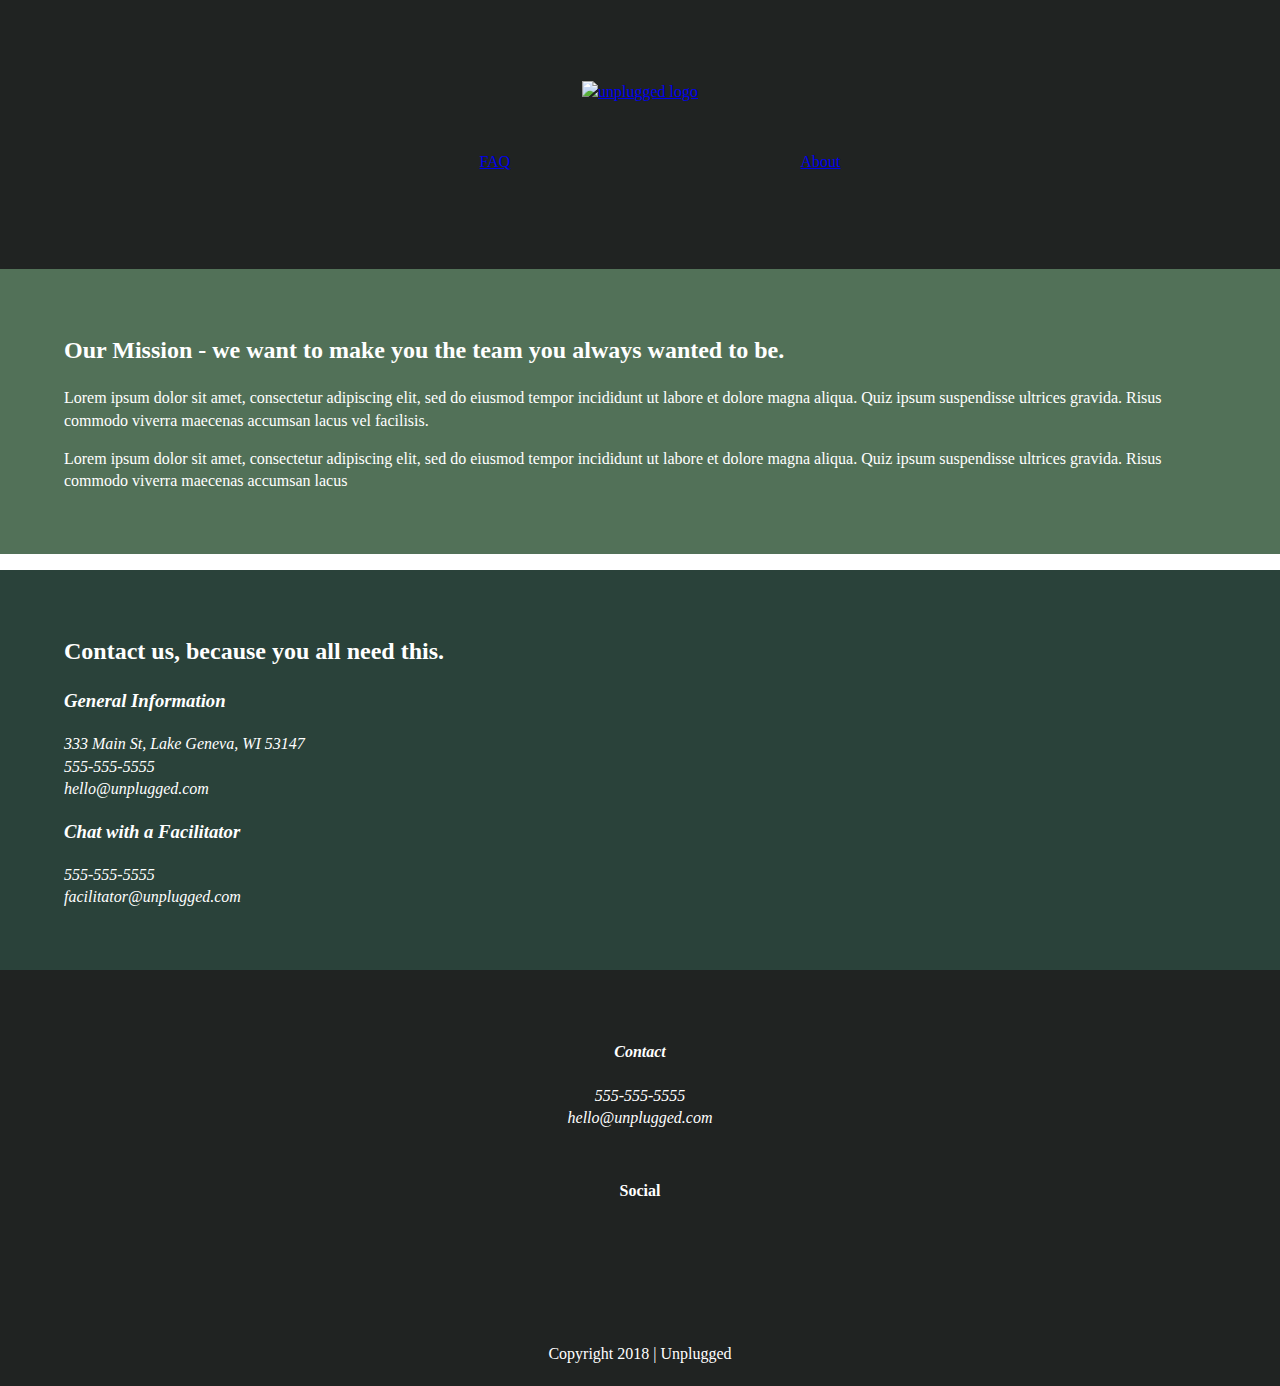
==== about/index.html @ c57188f1 "formatted width and margins and added background color" ====
<!doctype html>
<html class="no-js" lang="">

<head>
  <meta charset="utf-8">
  <title></title>
  <meta name="description" content="">
  <meta name="viewport" content="width=device-width, initial-scale=1">

  <meta property="og:title" content="">
  <meta property="og:type" content="">
  <meta property="og:url" content="">
  <meta property="og:image" content="">

  <link rel="manifest" href="../site.webmanifest">
  <link rel="apple-touch-icon" href="../icon.png">
  <!-- Place favicon.ico in the root directory -->

  <link rel="stylesheet" href="../css/normalize.css">
  <link rel="stylesheet" href="../css/main.css">

  <meta name="theme-color" content="#fafafa">
</head>

<body>
  <!-- Add your site or application content here -->
  <header>
    <div class="content-wrapper">
        <a href="#"><img src="" alt="unplugged logo"></a>
      <div class="header-divider"></div>
      <nav>
        <ul>
          <li><a href="../faq/index.html" target="_blank">FAQ</a></li>
          <li><a href="index.html">About</a></li>
        </ul>
      </nav>
    </div>
  </header>

  <main>
    <section class="mission">
      <div class="content-wrapper">
        <h2>Our Mission - we want to make you the team you always wanted to be.</h2>
        <div class="mission-content">
          <p>Lorem ipsum dolor sit amet, consectetur adipiscing elit, sed do eiusmod tempor incididunt ut labore et dolore magna aliqua. Quiz ipsum suspendisse ultrices gravida. Risus commodo viverra maecenas accumsan lacus vel facilisis.</p>
          <p>Lorem ipsum dolor sit amet, consectetur adipiscing elit, sed do eiusmod tempor incididunt ut labore et dolore magna aliqua. Quiz ipsum suspendisse ultrices gravida. Risus commodo viverra maecenas accumsan lacus</p>
        </div>
      </div>
    </section>

    <section class="map">
      <figure>
        
      </figure>
    </section>

    <section class="contact-section">
      <div class="content-wrapper">
        <h2>Contact us, because you all need this.</h2>
        <address class="contact-content">
          <div>
            <h3>General Information</h3>
            <p> 333 Main St, Lake Geneva, WI 53147<br>
                555-555-5555<br>
                hello@unplugged.com</p>
          </div>
          <div>
            <h3>Chat with a Facilitator</h3>
            <p>555-555-5555<br>
               facilitator@unplugged.com</p>
          </div>
        </address>
      </div>
    </section>
  </main> <!-- main wrapper -->


  <footer>
    <div class="content-wrapper">
      <div class="footer-content">
        <address class="contact">
          <h4>Contact</h4>
          <p>555-555-5555<br>
            hello@unplugged.com</p>
        </address>

        <div class="social">
          <h4>Social</h4>
            <div class="social-icons">
              <p><a href="https://www.facebook.com/christina.c.lynn/" target="_blank"></a></p>
              <p><a href="https://twitter.com/Skillcrush" target="_blank"></a></p>
              <p><a href="https://www.instagram.com/smilynnod/" target="_blank"></a></p>
              <!-- other social links here -->
            </div>
        </div>
      </div><!-- footer content ends -->

    </div> <!-- footer content-wrapper ends -->
    <div class="copyright">
      <p>Copyright 2018 | Unplugged</p>
    </div>
  </footer>
 
  <script src="../js/vendor/modernizr-3.11.2.min.js"></script>
  <script src="../js/plugins.js"></script>
  <script src="../js/main.js"></script>

  <!-- Google Analytics: change UA-XXXXX-Y to be your site's ID. -->
  <script>
    window.ga = function () { ga.q.push(arguments) }; ga.q = []; ga.l = +new Date;
    ga('create', 'UA-XXXXX-Y', 'auto'); ga('set', 'anonymizeIp', true); ga('set', 'transport', 'beacon'); ga('send', 'pageview')
  </script>
  <script src="https://www.google-analytics.com/analytics.js" async></script>
</body>

</html>
---- css/main.css ----
/*! HTML5 Boilerplate v8.0.0 | MIT License | https://html5boilerplate.com/ */

/* main.css 2.1.0 | MIT License | https://github.com/h5bp/main.css#readme */
/*
 * What follows is the result of much research on cross-browser styling.
 * Credit left inline and big thanks to Nicolas Gallagher, Jonathan Neal,
 * Kroc Camen, and the H5BP dev community and team.
 */

/* ==========================================================================
   Base styles: opinionated defaults
   ========================================================================== */

html {
  color: #222;
  font-size: 1em;
  line-height: 1.4;
}

/*
 * Remove text-shadow in selection highlight:
 * https://twitter.com/miketaylr/status/12228805301
 *
 * Vendor-prefixed and regular ::selection selectors cannot be combined:
 * https://stackoverflow.com/a/16982510/7133471
 *
 * Customize the background color to match your design.
 */

::-moz-selection {
  background: #b3d4fc;
  text-shadow: none;
}

::selection {
  background: #b3d4fc;
  text-shadow: none;
}

/*
 * A better looking default horizontal rule
 */

hr {
  display: block;
  height: 1px;
  border: 0;
  border-top: 1px solid #ccc;
  margin: 1em 0;
  padding: 0;
}

/*
 * Remove the gap between audio, canvas, iframes,
 * images, videos and the bottom of their containers:
 * https://github.com/h5bp/html5-boilerplate/issues/440
 */

audio,
canvas,
iframe,
img,
svg,
video {
  vertical-align: middle;
}

/*
 * Remove default fieldset styles.
 */

fieldset {
  border: 0;
  margin: 0;
  padding: 0;
}

/*
 * Allow only vertical resizing of textareas.
 */

textarea {
  resize: vertical;
}

/* ==========================================================================
   Author's custom styles
   ========================================================================== */

  .content-wrapper {
    width: 90%;
    margin: 50px 0;
  }

   /*------------- Base Header - Footer Styles -------------*/

   header,
   footer {
    display: flex;
    justify-content: center;
    align-items: center;
    flex-flow: row wrap;
   }

   header {
    background: #202322;
    color: #ffffff;
    padding: 15px 0;
   }

   header .content-wrapper {
    display: flex;
    justify-content: center;
    align-items: center;
    flex-flow: row wrap;
    padding: 15px 0;
   }

   .header-divider {
    width: 100%;
    height: 1px;
    margin: 10px 0 20px 0;
   }

   header nav {
    display: flex;
    justify-content: space-around;
    align-items: center;
    flex-flow: row wrap; 
    width: 60%;
   }

   header nav ul {
    display: flex;
    justify-content: space-around;
    width: 100%;
    list-style-type: none;
   }

   footer {
    margin: 0;
   }

   footer 

   footer .social-icons {
    display: flex;
    justify-content: space-around;
    align-items: center;
   }

   footer .social-icons p {
    display: flex;
    justify-content: center;
    align-items: center;
   }

   /*------------- Mobile Styles - Homepage -------------*/

   /* Hero Area */

  .hero-area {
    display: flex;
    justify-content: center;
    align-items: center;
    flex-flow: row wrap; 
   }

  .hero-content-wrapper {
    margin: 50px 20px;
   }

   /* Aside */

   aside {
    display: flex;
    justify-content: center;
    align-items: center;
    flex-flow: row wrap;
    background: #527158; 
    color: #ffffff;
   }

   aside .content-wrapper {
    margin: 20px 20px;
   }

   aside .form-description {

   }

   aside .form {

   }

   aside .sign-up {

   }

  /* Features */

   .features {
    display: flex;
    justify-content: center;
    flex-flow: row wrap; 
   }

   .features .content-wrapper {
    margin: 20px 20px;
   }

   .features .features-items{
    display: flex;
    justify-content: center;
    align-items: center;
    flex-flow: row wrap; 
   }

   .features article {
    width: 55%;

   }

   .features p {
    margin: 20px 0;
   }

   article .font-awesome-icons{

   }

   article .features-items-descriptions {

   }

    /* Reviews */

  .reviews{
    display: flex;
    justify-content: center;
    align-items: center;
    flex-flow: row wrap; 
    background: #2a423a; 
    color: #ffffff;
   }

   .reviews .content-wrapper {
    margin: 20px 20px;
   }

   .reviews h3 {
    width: 46%;
   }

/* ==========================================================================
   About Page
   ========================================================================== */

  .mission {
    display: flex;
    justify-content: center;
    align-items: center;
    flex-flow: row wrap; 
    background: #527158;
    color: #ffffff;
  }

  .mission .content-wrapper {
    margin: 45px 20px;

  }

  .mission-content {

  }

  .map {
    margin: 0;
  }

  .contact-section {
    display: flex;
    justify-content: center;
    align-items: center;
    flex-flow: row wrap;
    background: #2a423a;
    color: #ffffff;
  }

  .contact-section .content-wrapper {
    margin: 45px 0px;
  }

  .contact-content {

  }


/* ==========================================================================
   FAQ Page
   ========================================================================== */
   
   .faq {
    display: flex;
    justify-content: center;
    align-items: center;
    flex-flow: row wrap; 
    background: #527158;
    color: #ffffff;
   }

   .faq .content-wrapper {
    display: flex;
    justify-content: flex-start;
    align-items: center;
    flex-flow: row wrap; 
    margin: 40px 20px;
   }

   .faq-content {

   }

   /* Footer styles */

   footer {
    flex-direction: column;
    background: #202322;
    color: #ffffff;
   }

   footer p{
    margin: 0;
   }

   footer .content-wrapper {
    width: 55%;
    margin: 50px 0;
   }

   footer .footer-content {
   }

   footer .contact {
    text-align: center;
    margin-bottom: 50px;
   }

   footer .social {
    margin: 50px 20px;
    text-align: center;
   }

   footer .social-icons {
    display: flex;
    justify-content: center;
    align-items: center;
   }

   footer p {
    margin: 0;
   }


   footer .copyright {
    margin: 20px 0;
   }

   .copyright p {

   }

/* ==========================================================================
   Helper classes
   ========================================================================== */

/*
 * Hide visually and from screen readers
 */

.hidden,
[hidden] {
  display: none !important;
}

/*
 * Hide only visually, but have it available for screen readers:
 * https://snook.ca/archives/html_and_css/hiding-content-for-accessibility
 *
 * 1. For long content, line feeds are not interpreted as spaces and small width
 *    causes content to wrap 1 word per line:
 *    https://medium.com/@jessebeach/beware-smushed-off-screen-accessible-text-5952a4c2cbfe
 */

.sr-only {
  border: 0;
  clip: rect(0, 0, 0, 0);
  height: 1px;
  margin: -1px;
  overflow: hidden;
  padding: 0;
  position: absolute;
  white-space: nowrap;
  width: 1px;
  /* 1 */
}

/*
 * Extends the .sr-only class to allow the element
 * to be focusable when navigated to via the keyboard:
 * https://www.drupal.org/node/897638
 */

.sr-only.focusable:active,
.sr-only.focusable:focus {
  clip: auto;
  height: auto;
  margin: 0;
  overflow: visible;
  position: static;
  white-space: inherit;
  width: auto;
}

/*
 * Hide visually and from screen readers, but maintain layout
 */

.invisible {
  visibility: hidden;
}

/*
 * Clearfix: contain floats
 *
 * For modern browsers
 * 1. The space content is one way to avoid an Opera bug when the
 *    `contenteditable` attribute is included anywhere else in the document.
 *    Otherwise it causes space to appear at the top and bottom of elements
 *    that receive the `clearfix` class.
 * 2. The use of `table` rather than `block` is only necessary if using
 *    `:before` to contain the top-margins of child elements.
 */

.clearfix::before,
.clearfix::after {
  content: " ";
  display: table;
}

.clearfix::after {
  clear: both;
}

/* ==========================================================================
   EXAMPLE Media Queries for Responsive Design.
   These examples override the primary ('mobile first') styles.
   Modify as content requires.
   ========================================================================== */

@media only screen and (min-width: 35em) {
  /* Style adjustments for viewports that meet the condition */
}

@media print,
  (-webkit-min-device-pixel-ratio: 1.25),
  (min-resolution: 1.25dppx),
  (min-resolution: 120dpi) {
  /* Style adjustments for high resolution devices */
}

/* ==========================================================================
   Print styles.
   Inlined to avoid the additional HTTP request:
   https://www.phpied.com/delay-loading-your-print-css/
   ========================================================================== */

@media print {
  *,
  *::before,
  *::after {
    background: #fff !important;
    color: #000 !important;
    /* Black prints faster */
    box-shadow: none !important;
    text-shadow: none !important;
  }

  a,
  a:visited {
    text-decoration: underline;
  }

  a[href]::after {
    content: " (" attr(href) ")";
  }

  abbr[title]::after {
    content: " (" attr(title) ")";
  }

  /*
   * Don't show links that are fragment identifiers,
   * or use the `javascript:` pseudo protocol
   */
  a[href^="#"]::after,
  a[href^="javascript:"]::after {
    content: "";
  }

  pre {
    white-space: pre-wrap !important;
  }

  pre,
  blockquote {
    border: 1px solid #999;
    page-break-inside: avoid;
  }

  /*
   * Printing Tables:
   * https://web.archive.org/web/20180815150934/http://css-discuss.incutio.com/wiki/Printing_Tables
   */
  thead {
    display: table-header-group;
  }

  tr,
  img {
    page-break-inside: avoid;
  }

  p,
  h2,
  h3 {
    orphans: 3;
    widows: 3;
  }

  h2,
  h3 {
    page-break-after: avoid;
  }
}
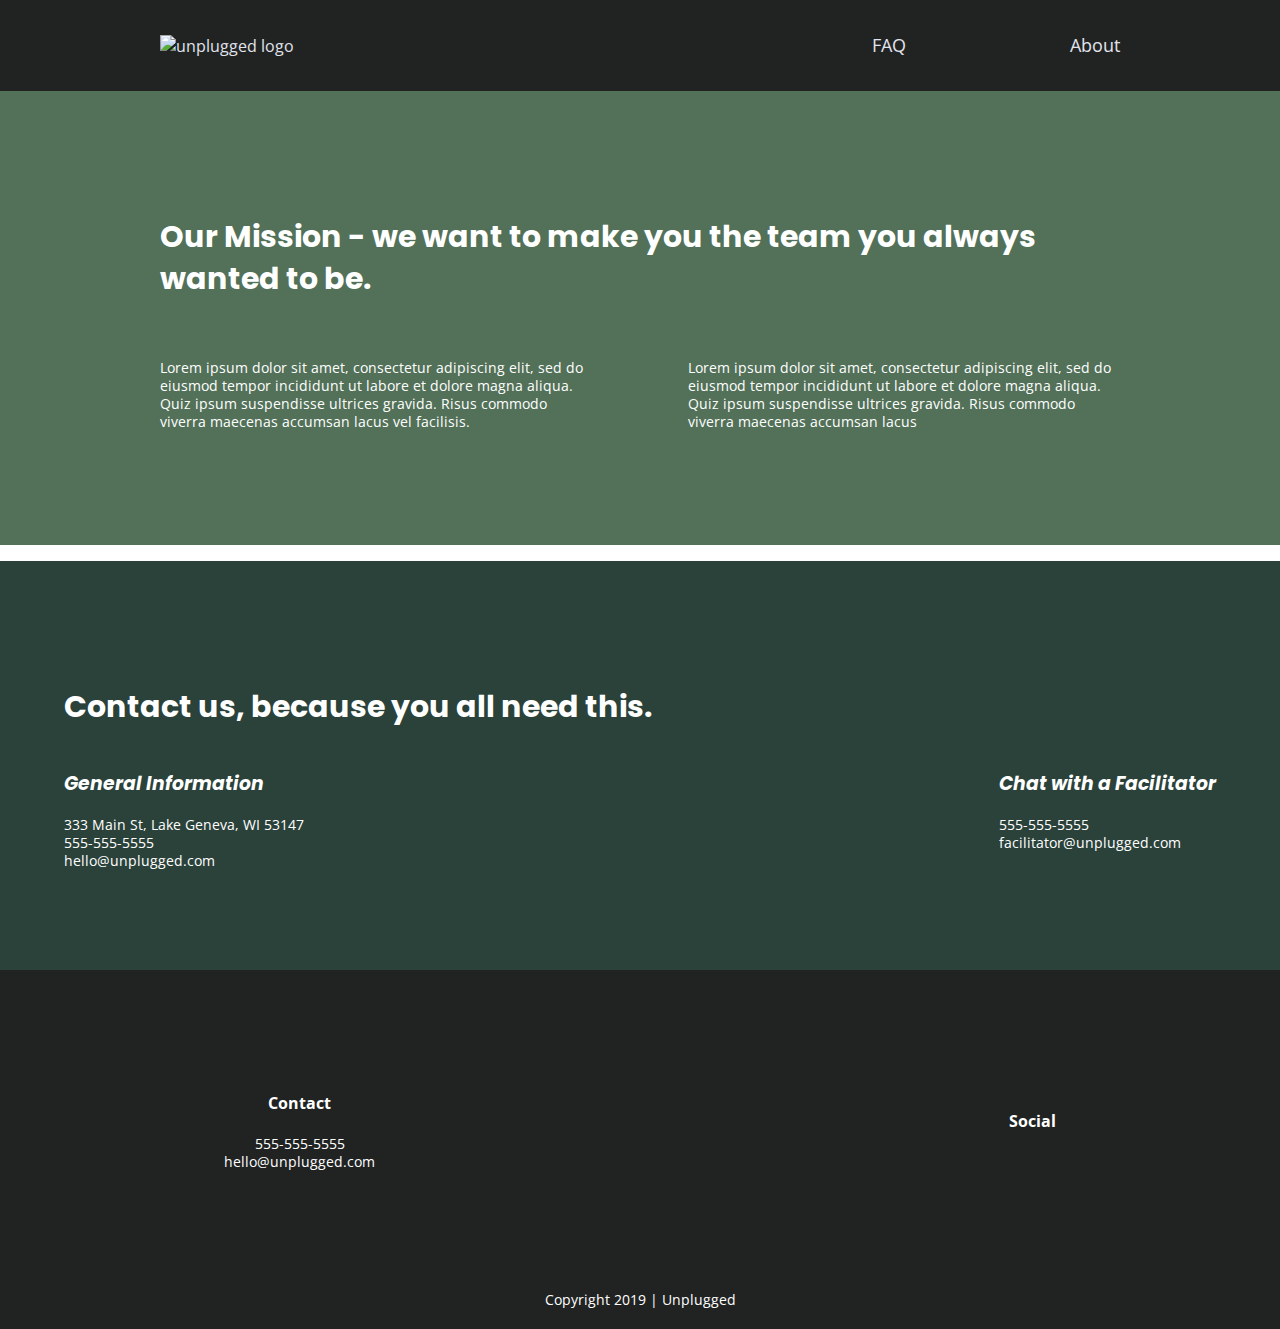
==== commit abf0a55d: "added text style to CSS" ====
--- a/about/index.html
+++ b/about/index.html
@@ -20,6 +20,9 @@
   <link rel="stylesheet" href="../css/main.css">
 
   <meta name="theme-color" content="#fafafa">
+
+<!-- Google Fonts -->  
+  <link href="https://fonts.googleapis.com/css?family=Open+Sans:400,700|Poppins:500,700" rel="stylesheet">
 </head>
 
 <body>
@@ -97,7 +100,7 @@
 
     </div> <!-- footer content-wrapper ends -->
     <div class="copyright">
-      <p>Copyright 2018 | Unplugged</p>
+      <p>Copyright 2019 | Unplugged</p>
     </div>
   </footer>
  
--- a/css/main.css
+++ b/css/main.css
@@ -87,6 +87,62 @@
    Author's custom styles
    ========================================================================== */
 
+/* General Styles */
+ 
+html {
+  font-size: 16px;
+}
+ 
+body {
+ font-family: 'Open Sans', sans-serif;
+ font-size: 1em;
+ text-align: left;
+}
+ 
+ul, 
+ol {
+ font-size: 1.125em;
+ list-style-type: none;
+}
+ 
+a {
+  color: #e2e3ed;
+  text-decoration: none;
+}
+ 
+h2 {
+ font-family: 'Poppins', sans-serif;
+ font-size: 1.875em;
+}
+ 
+h3 {
+ font-family: 'Poppins', sans-serif;
+ font-size: 1.125em,
+ margin: 20px 0;
+}
+ 
+p {
+  font-family: 'Open Sans', sans-serif;
+  font-size: .875em;
+  line-height: 1.285em;
+}
+ 
+img {
+ 
+}
+ 
+figure {
+ 
+}
+ 
+address h4 {
+ font-style: normal;
+}
+
+address p {
+ font-style: normal;
+}
+
   .content-wrapper {
     width: 90%;
     margin: 50px 0;
@@ -109,11 +165,11 @@
    }
 
    header .content-wrapper {
+    margin: 0;
     display: flex;
     justify-content: center;
     align-items: center;
     flex-flow: row wrap;
-    padding: 15px 0;
    }
 
    .header-divider {
@@ -132,20 +188,34 @@
 
    header nav ul {
     display: flex;
+    justify-content: space-between;
+    width: 100%;
+   }
+
+   footer {
+    flex-direction: column;
+    margin: 0;
+    background: #202322;
+    color: #ffffff;
+   }
+
+   footer p{
+    margin: 0;
+   }
+
+   footer .content-wrapper {
+    width: 55%;
+    margin: 50px 0;
+    text-align: center;
+   }
+
+   footer .contact {
+    margin-bottom: 50px;
+   }
+
+   footer .social-icons {
+    display: flex;
     justify-content: space-around;
-    width: 100%;
-    list-style-type: none;
-   }
-
-   footer {
-    margin: 0;
-   }
-
-   footer 
-
-   footer .social-icons {
-    display: flex;
-    justify-content: space-around;
     align-items: center;
    }
 
@@ -155,6 +225,12 @@
     align-items: center;
    }
 
+   footer .copyright {
+    margin: 20px 0;
+    display: flex;
+    justify-content: center;
+   }
+
    /*------------- Mobile Styles - Homepage -------------*/
 
    /* Hero Area */
@@ -162,12 +238,7 @@
   .hero-area {
     display: flex;
     justify-content: center;
-    align-items: center;
     flex-flow: row wrap; 
-   }
-
-  .hero-content-wrapper {
-    margin: 50px 20px;
    }
 
    /* Aside */
@@ -181,21 +252,6 @@
     color: #ffffff;
    }
 
-   aside .content-wrapper {
-    margin: 20px 20px;
-   }
-
-   aside .form-description {
-
-   }
-
-   aside .form {
-
-   }
-
-   aside .sign-up {
-
-   }
 
   /* Features */
 
@@ -205,8 +261,9 @@
     flex-flow: row wrap; 
    }
 
-   .features .content-wrapper {
-    margin: 20px 20px;
+
+   .features h2 {
+    margin-bottom: 60px;
    }
 
    .features .features-items{
@@ -217,20 +274,12 @@
    }
 
    .features article {
-    width: 55%;
-
+    width: 64%;
+    margin: 30px 0;
    }
 
    .features p {
-    margin: 20px 0;
-   }
-
-   article .font-awesome-icons{
-
-   }
-
-   article .features-items-descriptions {
-
+    margin: 0;
    }
 
     /* Reviews */
@@ -238,18 +287,18 @@
   .reviews{
     display: flex;
     justify-content: center;
-    align-items: center;
     flex-flow: row wrap; 
     background: #2a423a; 
     color: #ffffff;
    }
 
-   .reviews .content-wrapper {
-    margin: 20px 20px;
+   .reviews h2 {
+    margin-bottom: 40px;
    }
 
    .reviews h3 {
-    width: 46%;
+    width: 55%;
+    margin: 20px 0;
    }
 
 /* ==========================================================================
@@ -265,15 +314,6 @@
     color: #ffffff;
   }
 
-  .mission .content-wrapper {
-    margin: 45px 20px;
-
-  }
-
-  .mission-content {
-
-  }
-
   .map {
     margin: 0;
   }
@@ -287,12 +327,8 @@
     color: #ffffff;
   }
 
-  .contact-section .content-wrapper {
-    margin: 45px 0px;
-  }
-
-  .contact-content {
-
+  .contact-content p {
+    margin: 0;
   }
 
 
@@ -314,61 +350,17 @@
     justify-content: flex-start;
     align-items: center;
     flex-flow: row wrap; 
-    margin: 40px 20px;
+    margin: 50px 0 0 0;
+   }
+
+   .faq h2 {
+    margin-bottom: 40px:;
    }
 
    .faq-content {
-
-   }
-
-   /* Footer styles */
-
-   footer {
-    flex-direction: column;
-    background: #202322;
-    color: #ffffff;
-   }
-
-   footer p{
-    margin: 0;
-   }
-
-   footer .content-wrapper {
-    width: 55%;
-    margin: 50px 0;
-   }
-
-   footer .footer-content {
-   }
-
-   footer .contact {
-    text-align: center;
     margin-bottom: 50px;
    }
 
-   footer .social {
-    margin: 50px 20px;
-    text-align: center;
-   }
-
-   footer .social-icons {
-    display: flex;
-    justify-content: center;
-    align-items: center;
-   }
-
-   footer p {
-    margin: 0;
-   }
-
-
-   footer .copyright {
-    margin: 20px 0;
-   }
-
-   .copyright p {
-
-   }
 
 /* ==========================================================================
    Helper classes
@@ -458,8 +450,209 @@
    Modify as content requires.
    ========================================================================== */
 
-@media only screen and (min-width: 35em) {
-  /* Style adjustments for viewports that meet the condition */
+@media screen and (min-width: 768px) {
+  /*Tablet styles here*/
+
+  /* General styles */
+  .content-wrapper {
+    max-width: 640px;
+    margin: 100px 0;
+  }
+
+  /* Header */
+  header {
+    justify-content: space-around;
+    padding: 33px 0;
+  }
+
+  header .content-wrapper {
+    width: 100%;
+    justify-content: space-between;
+  }
+
+  header nav {
+    width: 30%;
+  }
+
+  header nav ul {
+    justify-content: space-between;
+  }
+
+  .header-divider {
+    display: none;
+  }
+
+/* Aside */
+  aside .content-wrapper {
+    margin: 50px 0;
+    display: flex;
+    justify-content: space-between;
+    flex-flow: row wrap;
+  }
+
+  aside .content-wrapper .form-description,
+  aside .content-wrapper .form {
+    width: 40%;
+    margin: 0;
+  }
+
+  /* Features */
+  .features article {
+    align-items: center;
+    display: flex;
+    justify-content: center;
+    flex-flow: column wrap;
+    flex-basis: 45%;
+  }
+
+  .freatures .features-item-description {
+    width: 62%;
+  }
+
+
+  /* Reviews */
+  .reviews article {
+    display: flex;
+    justify-content: flex-start;
+  }
+  
+  .review article div {
+    width: 50%;
+  }
+
+  /* Footer */
+  footer .content-wrapper {
+    width: 65%;
+    margin: 100px 0px ;
+
+  }
+
+  .footer-content {
+    display: flex;
+    justify-content: space-between;
+    align-items: center;
+
+  }
+
+  footer .contact {
+    margin-bottom: 0;
+
+  }
+
+  footer .copyright {
+    width: 100%;
+  }
+
+/* ==========================================================================
+   About Page
+   ========================================================================== */
+ 
+   .mission-content {
+      display: flex;
+      justify-content: space-between;
+      align-items: center;
+      padding-top: 20px;
+    }
+ 
+    .mission-content p {
+      width: 45%
+    }
+ 
+    .contact-section .content-wrapper h2 {
+      width: 83%
+    }
+ 
+    .contact-content {
+      display: flex;
+      justify-content: space-between;
+      align-items: flex-start;
+}
+
+
+/* ==========================================================================
+   FAQ Page
+   ========================================================================== */
+   
+   header {
+    padding: 15px 0;
+   }
+
+    .faq .content-wrapper {
+      justify-content: space-between;
+    }
+    
+    .faq-content {
+      flex-basis: 40%;
+    }
+ 
+    .faq h2 {
+      width: 100%;
+    }
+
+}
+
+@media screen and (min-width: 1200px) {
+  /*Desktop styles here*/
+
+  header {
+    padding: 15px 0;
+  }
+
+  /* General styles */
+  .content-wrapper {
+    max-width: 960px;
+  }
+
+/* Hero Area */
+  .hero-area h1 {
+    width: 40%;
+}
+
+
+/* Aside */
+  aside .content-wrapper {
+    justify-content: space-around;
+  }
+
+  aside .content-wrapper .form-description,
+  aside .content-wrapper .form {
+    width: 35%;
+  }
+
+  /* Features */
+  .features h2 {
+    width: 90%;
+  }
+
+  .features article {
+    flex-basis: 33%;
+  }
+
+
+  /* Reviews */
+  .review article div {
+    width: 50%;
+  }
+
+/* ==========================================================================
+   About Page
+   ========================================================================== */
+ 
+   .mission h2 , 
+   .contact-section .content-wrapper {
+       max-width: 95%;
+    }
+
+
+/* ==========================================================================
+   FAQ Page
+   ========================================================================== */
+
+    .faq h2 {
+      width: 100%;
+    }
+
+
 }
 
 @media print,
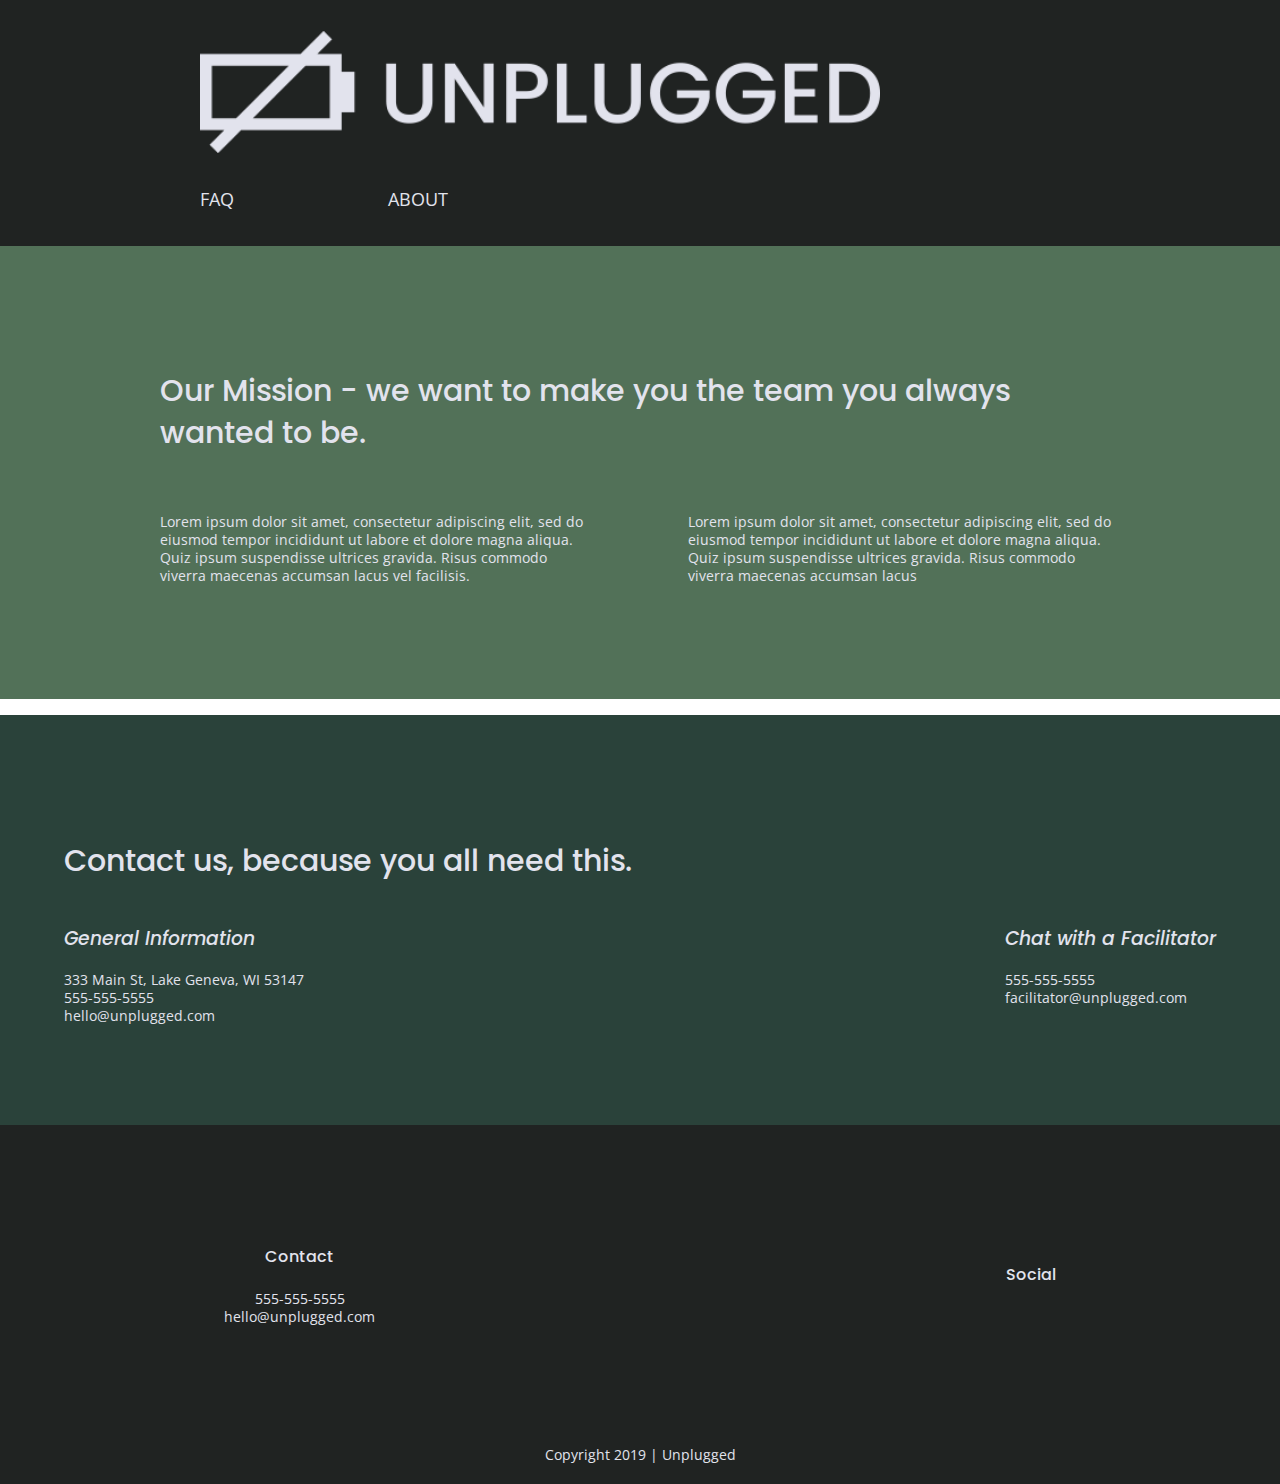
==== commit ee05a5cc: "set images to 72ppi and added them as background in index.html" ====
--- a/about/index.html
+++ b/about/index.html
@@ -29,7 +29,11 @@
   <!-- Add your site or application content here -->
   <header>
     <div class="content-wrapper">
-        <a href="#"><img src="" alt="unplugged logo"></a>
+        <a href="#">
+          <figure>
+            <img src="../img/unpluggedlogo.png" alt="unplugged logo">
+          </figure>
+        </a>
       <div class="header-divider"></div>
       <nav>
         <ul>
--- a/css/main.css
+++ b/css/main.css
@@ -94,15 +94,17 @@
 }
  
 body {
- font-family: 'Open Sans', sans-serif;
- font-size: 1em;
- text-align: left;
+  font-family: 'Open Sans', sans-serif;
+  font-size: 1em;
+  text-align: left;
+  color: #e2e3ed;
 }
  
 ul, 
 ol {
- font-size: 1.125em;
- list-style-type: none;
+  font-size: 1.125em;
+  list-style-type: none;
+  text-transform: uppercase;
 }
  
 a {
@@ -111,36 +113,38 @@
 }
  
 h2 {
- font-family: 'Poppins', sans-serif;
- font-size: 1.875em;
-}
- 
-h3 {
- font-family: 'Poppins', sans-serif;
- font-size: 1.125em,
- margin: 20px 0;
+  font-family: 'Poppins', sans-serif;
+  font-size: 1.875em;
+  font-weight: 500;
+}
+ 
+h3, h4 {
+  font-family: 'Poppins', sans-serif;
+  font-size: 1.125em,
+  margin: 20px 0;
+  font-weight: 500;
 }
  
 p {
-  font-family: 'Open Sans', sans-serif;
   font-size: .875em;
   line-height: 1.285em;
+  font-weight: normal;
 }
  
 img {
- 
+  width: 100%;
 }
  
 figure {
- 
+  width: 100%;
 }
  
 address h4 {
- font-style: normal;
+  font-style: normal;
 }
 
 address p {
- font-style: normal;
+  font-style: normal;
 }
 
   .content-wrapper {
@@ -160,7 +164,6 @@
 
    header {
     background: #202322;
-    color: #ffffff;
     padding: 15px 0;
    }
 
@@ -175,6 +178,7 @@
    .header-divider {
     width: 100%;
     height: 1px;
+    background: #3a3a3a;
     margin: 10px 0 20px 0;
    }
 
@@ -196,7 +200,6 @@
     flex-direction: column;
     margin: 0;
     background: #202322;
-    color: #ffffff;
    }
 
    footer p{
@@ -239,7 +242,11 @@
     display: flex;
     justify-content: center;
     flex-flow: row wrap; 
-   }
+    background: url('../img/jake-melara-30679-unsplash.jpg') center no-repeat;
+    background-size: cover;
+   }
+
+
 
    /* Aside */
 
@@ -249,7 +256,6 @@
     align-items: center;
     flex-flow: row wrap;
     background: #527158; 
-    color: #ffffff;
    }
 
 
@@ -259,6 +265,8 @@
     display: flex;
     justify-content: center;
     flex-flow: row wrap; 
+    background: url('../img/rawpixel-800820-unsplash1.jpg') center no-repeat;
+    background-size: cover;
    }
 
 
@@ -276,6 +284,7 @@
    .features article {
     width: 64%;
     margin: 30px 0;
+    text-align: center;
    }
 
    .features p {
@@ -289,7 +298,6 @@
     justify-content: center;
     flex-flow: row wrap; 
     background: #2a423a; 
-    color: #ffffff;
    }
 
    .reviews h2 {
@@ -311,7 +319,6 @@
     align-items: center;
     flex-flow: row wrap; 
     background: #527158;
-    color: #ffffff;
   }
 
   .map {
@@ -324,7 +331,6 @@
     align-items: center;
     flex-flow: row wrap;
     background: #2a423a;
-    color: #ffffff;
   }
 
   .contact-content p {
@@ -342,7 +348,6 @@
     align-items: center;
     flex-flow: row wrap; 
     background: #527158;
-    color: #ffffff;
    }
 
    .faq .content-wrapper {
@@ -358,9 +363,38 @@
    }
 
    .faq-content {
-    margin-bottom: 50px;
-   }
-
+    margin-bottom: 30px;
+   }
+
+
+
+
+
+aside .form {
+  margin-top: 30px;
+}
+ 
+input[type=text] {
+  box-sizing: border-box;
+  width: 100%;
+  color: #2a423a;
+  font-style: italic;
+  padding: 1em;
+}
+ 
+input[type=button] {
+  width: 100%;
+  padding: 20px 0;
+  margin-top: 20px;
+  background-color: #2a423a;
+  font-family: 'Poppins', Helvetica, Arial, sans-serif;
+  font-weight: 500;
+  font-size: 1.125em;
+  color: #e2e3ed;
+  border: none;
+  text-align: center;
+  text-transform: uppercase;
+}
 
 /* ==========================================================================
    Helper classes
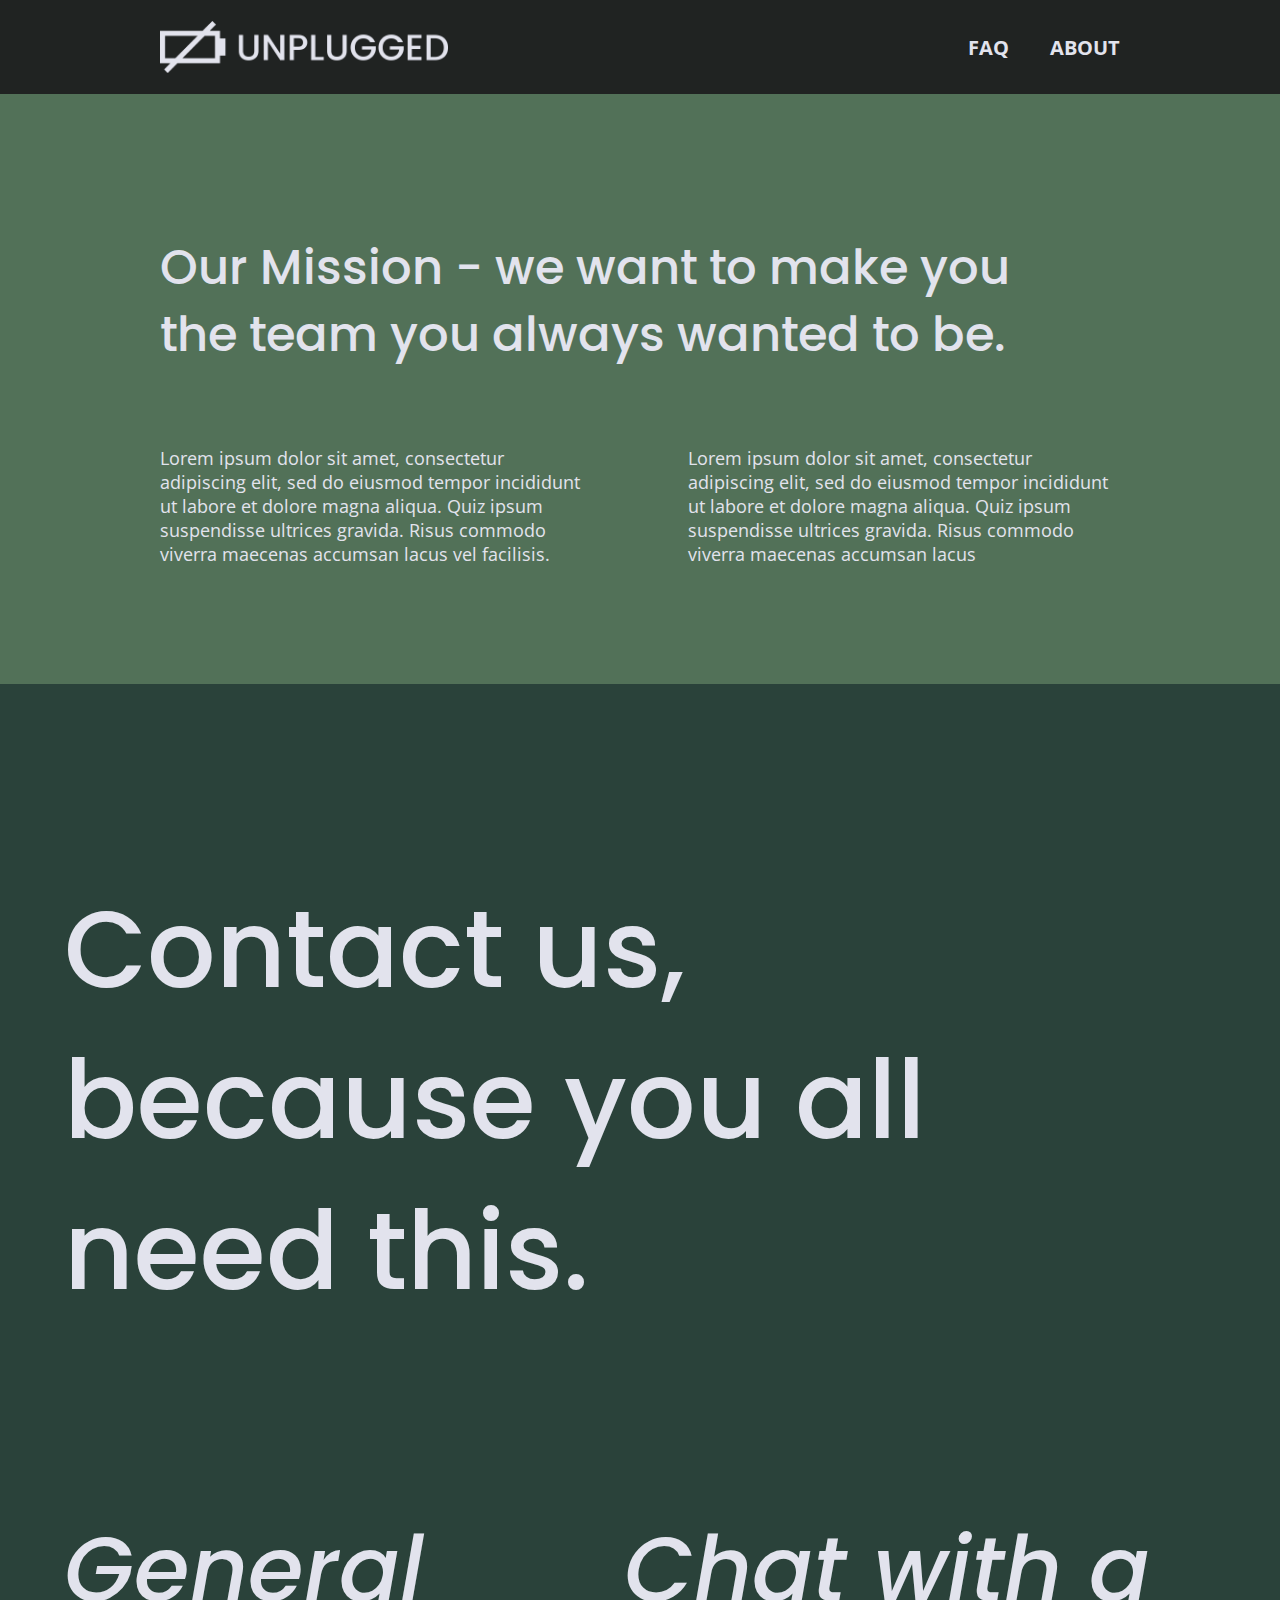
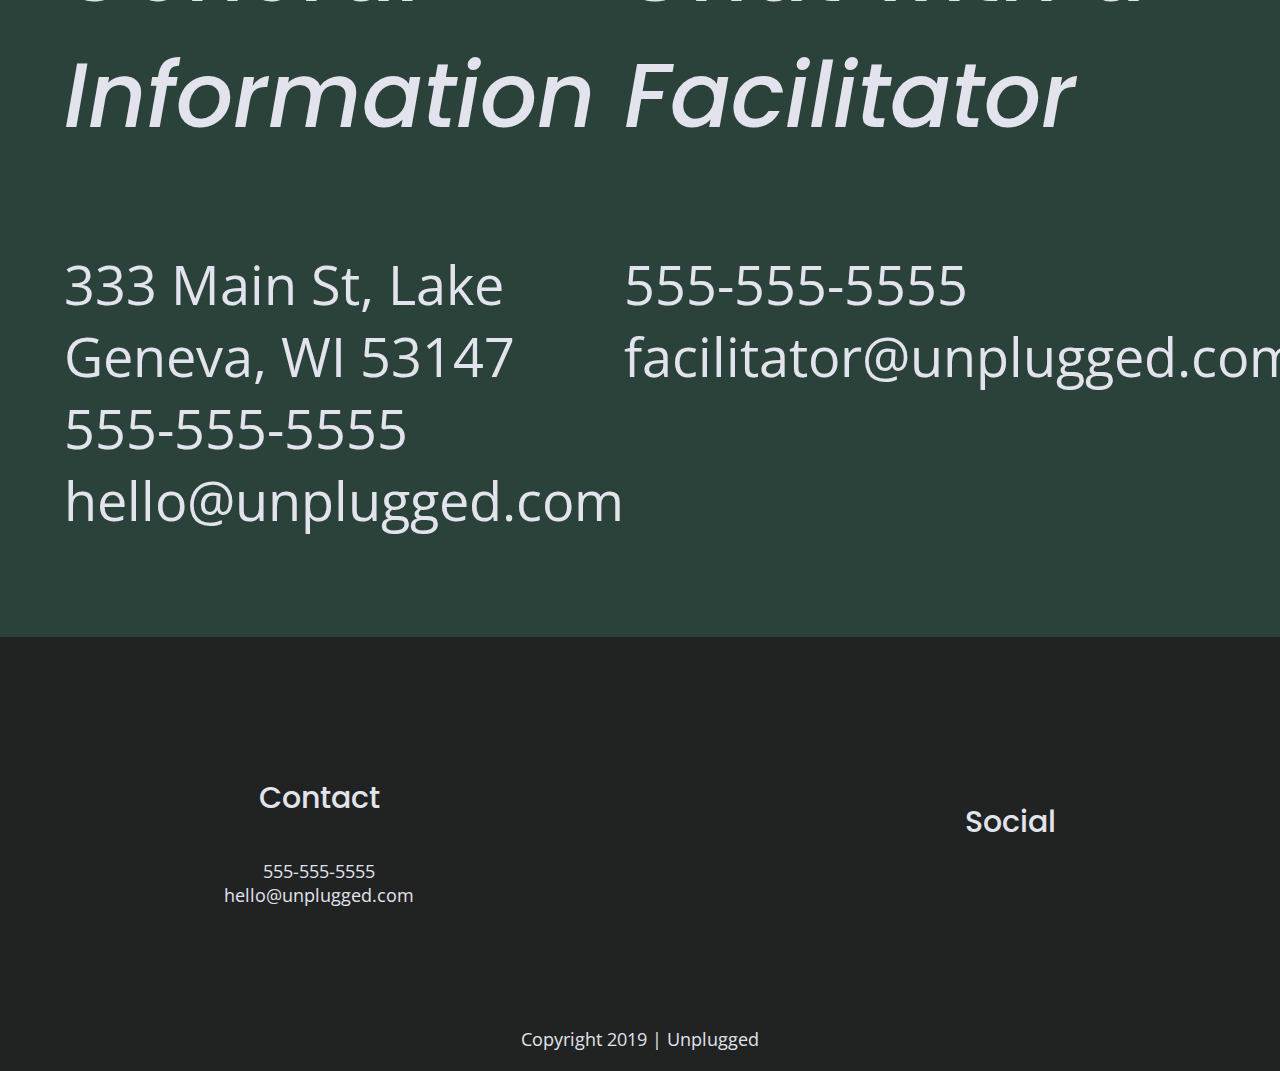
==== commit 0ae26f20: "made background images responsive" ====
--- a/about/index.html
+++ b/about/index.html
@@ -29,11 +29,11 @@
   <!-- Add your site or application content here -->
   <header>
     <div class="content-wrapper">
+      <figure>
         <a href="#">
-          <figure>
-            <img src="../img/unpluggedlogo.png" alt="unplugged logo">
-          </figure>
+          <img src="../img/unpluggedlogo.png" alt="unplugged logo">
         </a>
+      </figure>
       <div class="header-divider"></div>
       <nav>
         <ul>
--- a/css/main.css
+++ b/css/main.css
@@ -102,9 +102,7 @@
  
 ul, 
 ol {
-  font-size: 1.125em;
   list-style-type: none;
-  text-transform: uppercase;
 }
  
 a {
@@ -136,7 +134,7 @@
 }
  
 figure {
-  width: 100%;
+  margin: 0;
 }
  
 address h4 {
@@ -156,6 +154,7 @@
 
    header,
    footer {
+    background: #202322;
     display: flex;
     justify-content: center;
     align-items: center;
@@ -163,12 +162,19 @@
    }
 
    header {
-    background: #202322;
     padding: 15px 0;
    }
 
    header .content-wrapper {
     margin: 0;
+    display: flex;
+    justify-content: center;
+    align-items: center;
+    flex-flow: row wrap;
+   }
+
+   header figure {
+    width: 60%;
     display: flex;
     justify-content: center;
     align-items: center;
@@ -188,6 +194,9 @@
     align-items: center;
     flex-flow: row wrap; 
     width: 60%;
+    font-weight: 700;
+    text-transform: uppercase;
+    font-size: 1.125em;
    }
 
    header nav ul {
@@ -196,10 +205,14 @@
     width: 100%;
    }
 
+   header nav ul li {
+    font-size: 1.125em;
+   }
+
    footer {
     flex-direction: column;
+    text-align: center;
     margin: 0;
-    background: #202322;
    }
 
    footer p{
@@ -209,7 +222,6 @@
    footer .content-wrapper {
     width: 55%;
     margin: 50px 0;
-    text-align: center;
    }
 
    footer .contact {
@@ -230,8 +242,6 @@
 
    footer .copyright {
     margin: 20px 0;
-    display: flex;
-    justify-content: center;
    }
 
    /*------------- Mobile Styles - Homepage -------------*/
@@ -242,7 +252,8 @@
     display: flex;
     justify-content: center;
     flex-flow: row wrap; 
-    background: url('../img/jake-melara-30679-unsplash.jpg') center no-repeat;
+    min-height: 500px;
+    background: url('../img/unplugged-retreat.jpg') center no-repeat;
     background-size: cover;
    }
 
@@ -250,14 +261,39 @@
 
    /* Aside */
 
-   aside {
+  aside {
     display: flex;
     justify-content: center;
     align-items: center;
     flex-flow: row wrap;
     background: #527158; 
-   }
-
+  }
+
+  aside .form {
+    margin-top: 30px;
+  }
+ 
+  input[type=text] {
+    box-sizing: border-box;
+    width: 100%;
+    color: #2a423a;
+    font-style: italic;
+    padding: 1em;
+  }
+ 
+  input[type=button] {
+    xwidth: 100%;
+    padding: 20px 0;
+    margin-top: 20px;
+    background-color: #2a423a;
+    font-family: 'Poppins', Helvetica, Arial, sans-serif;
+    font-weight: 500;
+    font-size: 1.125em;
+    color: #e2e3ed;
+    border: none;
+    text-align: center;
+    text-transform: uppercase;
+  }
 
   /* Features */
 
@@ -265,7 +301,7 @@
     display: flex;
     justify-content: center;
     flex-flow: row wrap; 
-    background: url('../img/rawpixel-800820-unsplash1.jpg') center no-repeat;
+    background: url('../img/unplugged-retreat-features.jpg') center no-repeat;
     background-size: cover;
    }
 
@@ -289,6 +325,7 @@
 
    .features p {
     margin: 0;
+    text-align: center;
    }
 
     /* Reviews */
@@ -302,6 +339,7 @@
 
    .reviews h2 {
     margin-bottom: 40px;
+    line-height: 1em;
    }
 
    .reviews h3 {
@@ -366,35 +404,11 @@
     margin-bottom: 30px;
    }
 
-
-
-
-
-aside .form {
-  margin-top: 30px;
-}
- 
-input[type=text] {
-  box-sizing: border-box;
-  width: 100%;
-  color: #2a423a;
-  font-style: italic;
-  padding: 1em;
-}
- 
-input[type=button] {
-  width: 100%;
-  padding: 20px 0;
-  margin-top: 20px;
-  background-color: #2a423a;
-  font-family: 'Poppins', Helvetica, Arial, sans-serif;
-  font-weight: 500;
-  font-size: 1.125em;
-  color: #e2e3ed;
-  border: none;
-  text-align: center;
-  text-transform: uppercase;
-}
+   .faq-content h4 {
+    line-height: 1.333em;
+   }
+
+
 
 /* ==========================================================================
    Helper classes
@@ -504,6 +518,10 @@
     justify-content: space-between;
   }
 
+  header figure {
+    width: 30%;
+   }
+
   header nav {
     width: 30%;
   }
@@ -515,6 +533,18 @@
   .header-divider {
     display: none;
   }
+
+/* Hero Area */
+  .hero-area {
+    min-height: 600px;
+  }
+
+  .hero-area h1 {
+    font-size: 3em;
+    line-height: 1;
+    margin: 0;
+  }
+
 
 /* Aside */
   aside .content-wrapper {
@@ -600,7 +630,11 @@
       display: flex;
       justify-content: space-between;
       align-items: flex-start;
-}
+    }
+
+    .contact-content h4 {
+      font-size: 1.5em;
+    }
 
 
 /* ==========================================================================
@@ -623,25 +657,49 @@
       width: 100%;
     }
 
+    .faq h4,
+    .faq p {
+      font-size: .875em;
+      line-height: 1.125em;
+    }
+
 }
 
 @media screen and (min-width: 1200px) {
   /*Desktop styles here*/
 
+/* General styles */
+  .content-wrapper {
+    max-width: 960px;
+  }
+
   header {
     padding: 15px 0;
   }
 
-  /* General styles */
-  .content-wrapper {
-    max-width: 960px;
+  header nav {
+    width: 20%;
+  }
+
+  h2 {
+    font-size: 2.25em;
+  }
+
+  h3,
+  h4 {
+      font-size: 1.875em;
+  }
+
+  p {
+      font-size: 1.125em;
+      line-height: 1.333;
   }
 
 /* Hero Area */
   .hero-area h1 {
-    width: 40%;
-}
-
+    width: 80%;
+    font-size: 3.75em;
+}
 
 /* Aside */
   aside .content-wrapper {
@@ -650,7 +708,11 @@
 
   aside .content-wrapper .form-description,
   aside .content-wrapper .form {
-    width: 35%;
+    width: 30%;
+  }
+
+  .form-description p {
+    font-size: 1.125em;
   }
 
   /* Features */
@@ -668,6 +730,14 @@
     width: 50%;
   }
 
+  .review h2 {
+    padding-bottom: 50px;
+  }
+
+  footer h4 {
+    font-size: 1.875em;
+  }
+
 /* ==========================================================================
    About Page
    ========================================================================== */
@@ -675,6 +745,11 @@
    .mission h2 , 
    .contact-section .content-wrapper {
        max-width: 95%;
+       font-size: 3em;
+    }
+
+    .contact-content h4 {
+      font-size: 1.875em;
     }
 
 
@@ -684,6 +759,13 @@
 
     .faq h2 {
       width: 100%;
+      font-size: 3em;
+    }
+
+    .faq h4, 
+    .faq p {
+      font-size: 1.125em;
+      line-height: 1em;
     }
 
 
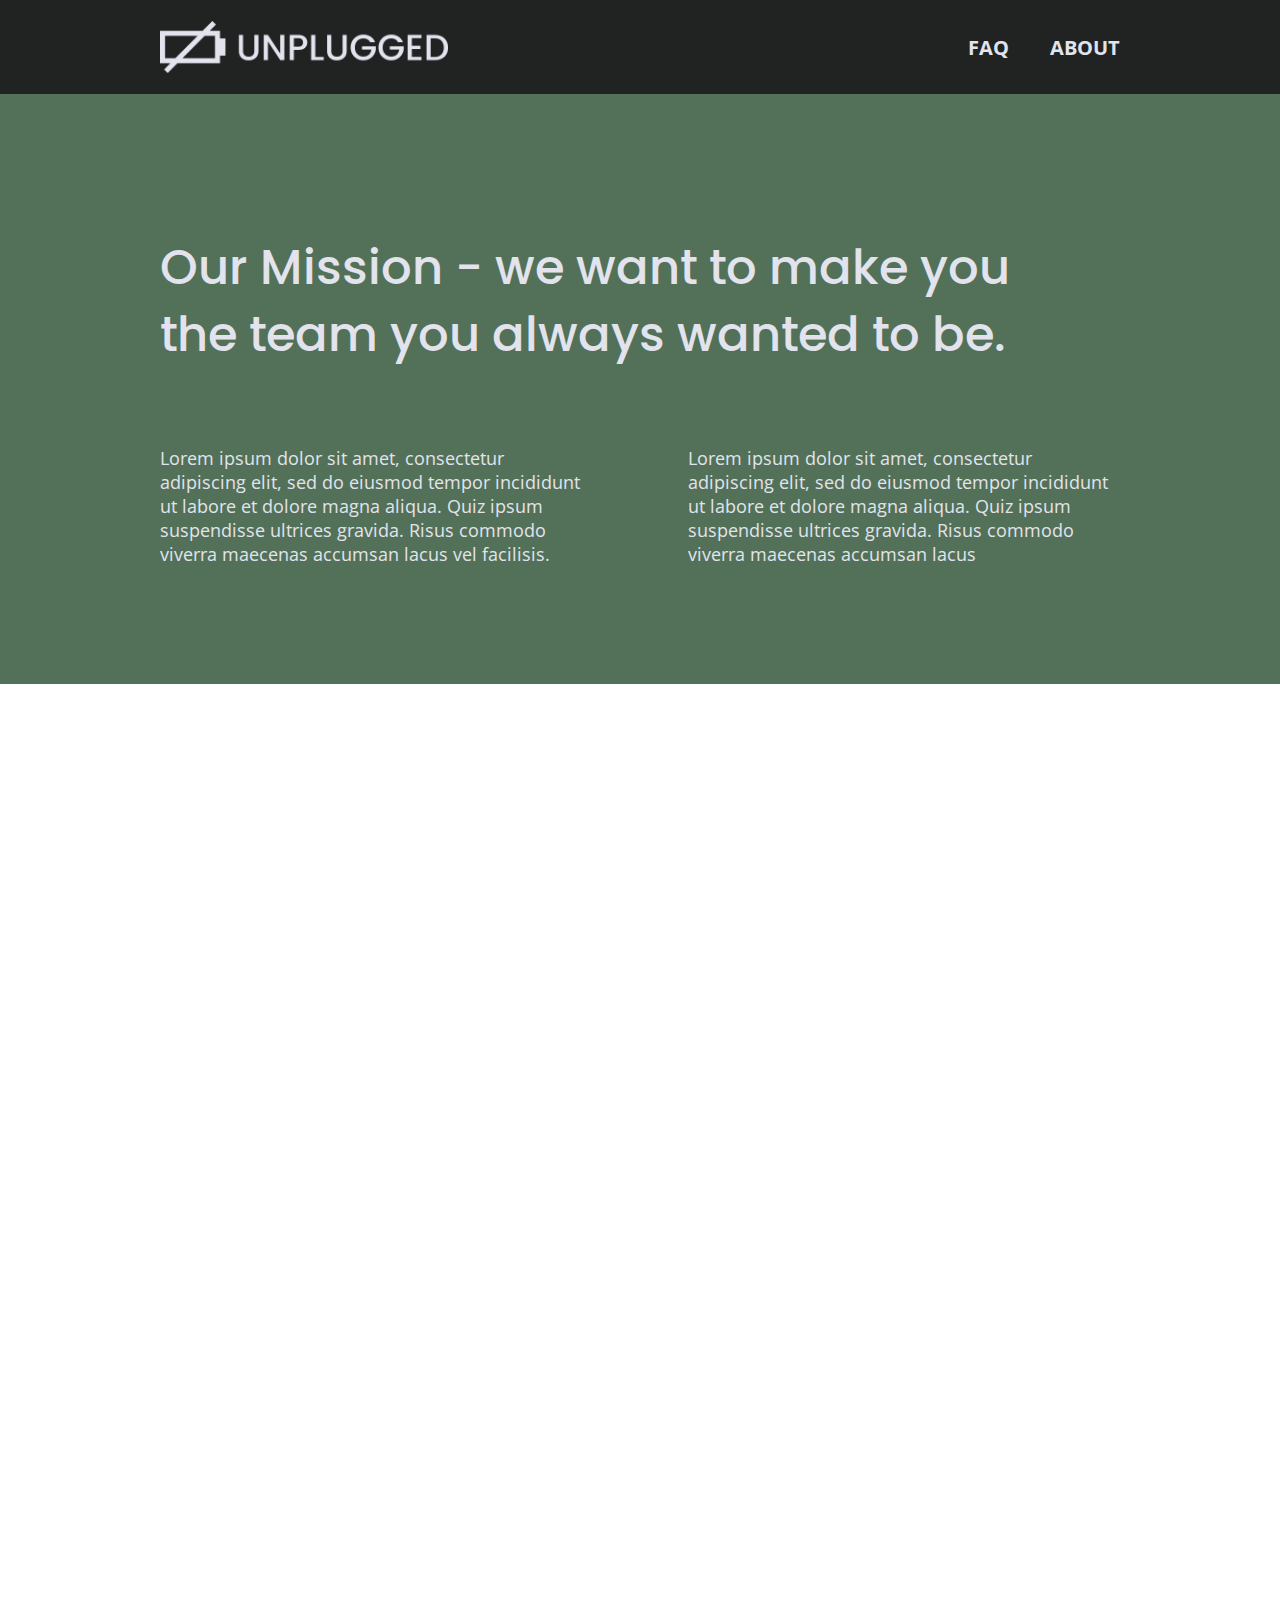
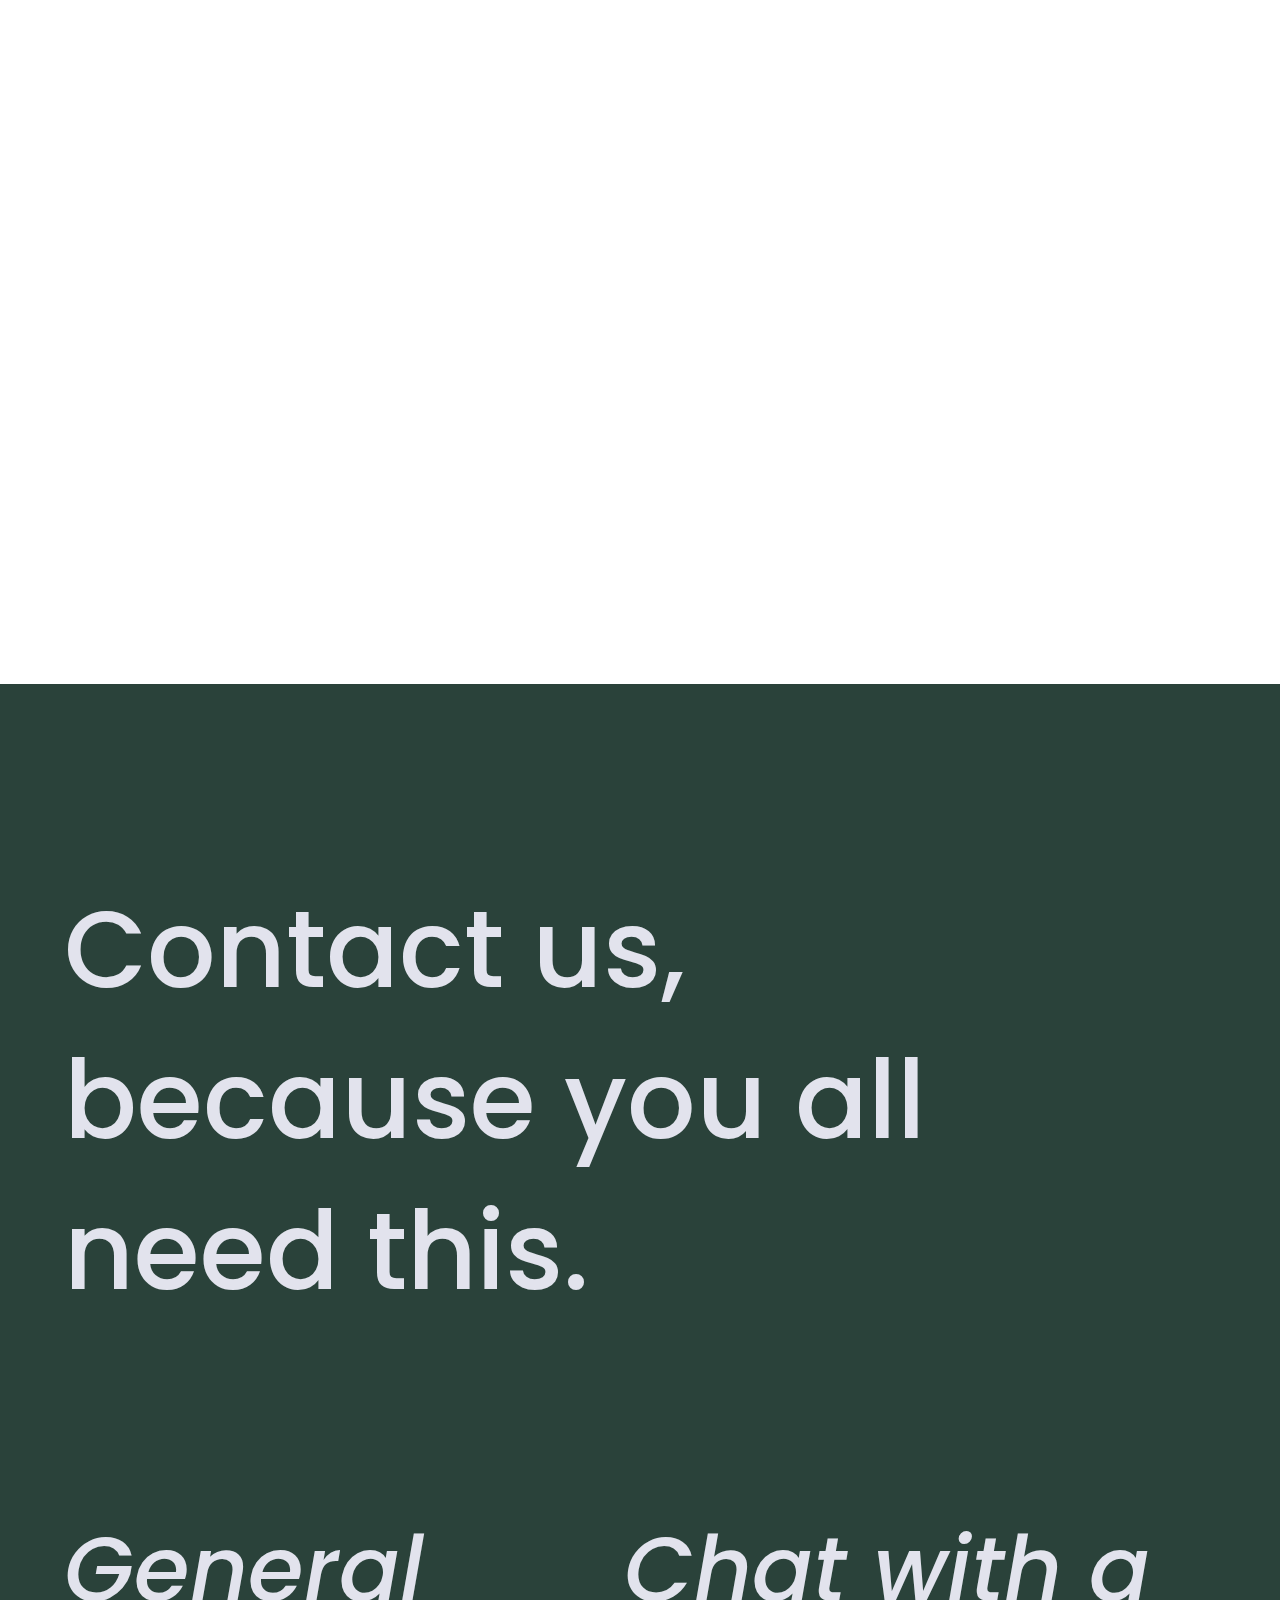
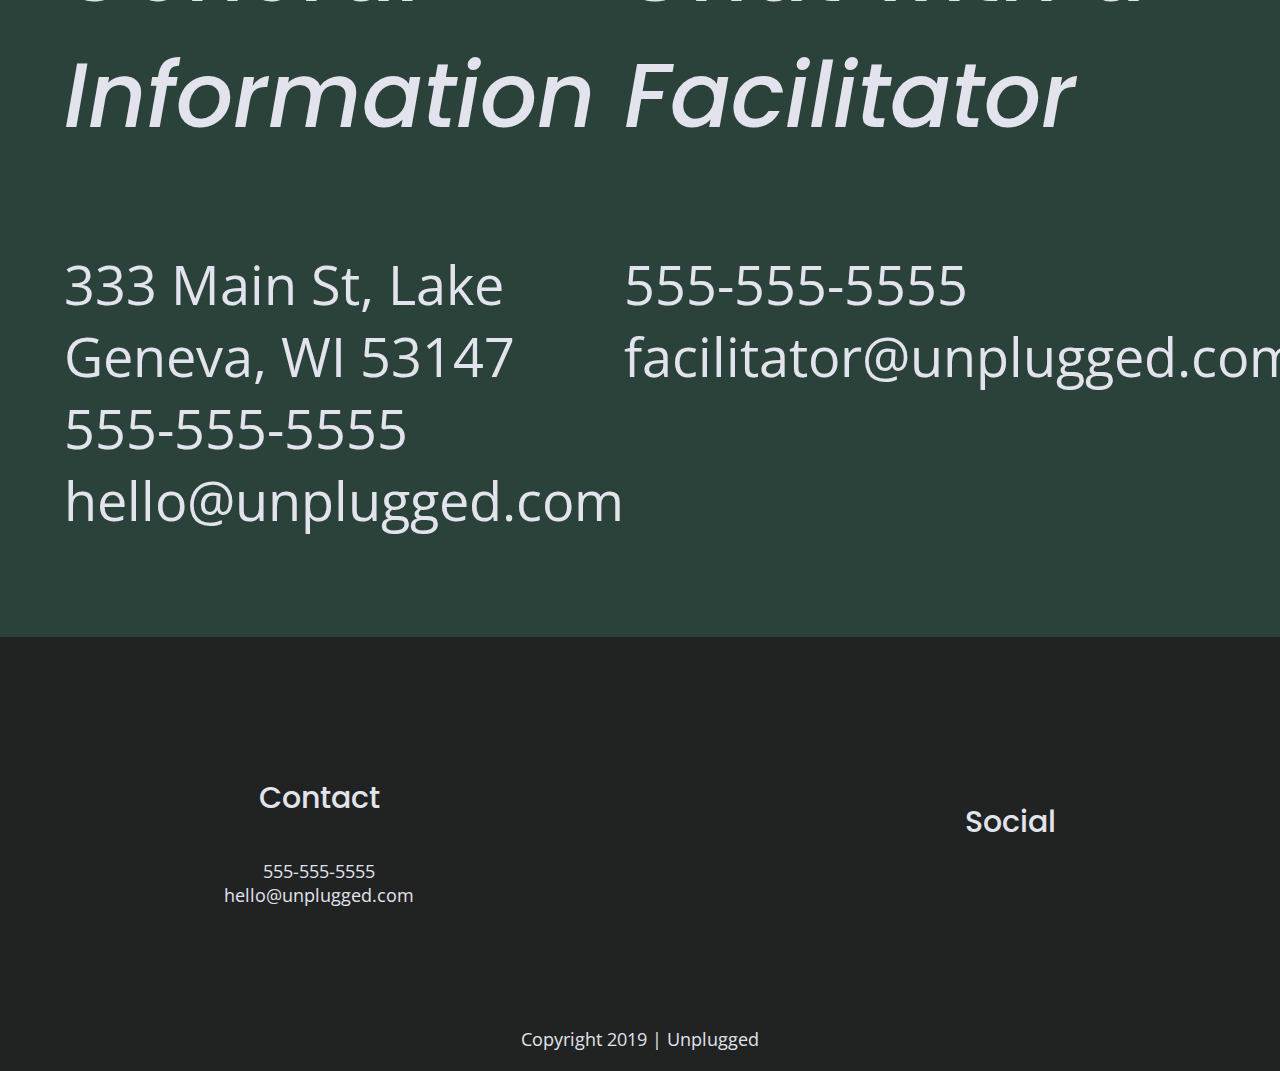
==== commit ad746a7d: "embeded map iframe into index and made responsive" ====
--- a/about/index.html
+++ b/about/index.html
@@ -57,7 +57,7 @@
 
     <section class="map">
       <figure>
-        
+        <iframe src="https://www.google.com/maps/embed?pb=!1m18!1m12!1m3!1d2936.9017401321557!2d-88.42244978492965!3d42.59982822791916!2m3!1f0!2f0!3f0!3m2!1i1024!2i768!4f13.1!3m3!1m2!1s0x88058beaba2a015f%3A0x4b28e3671bb3e0e9!2s333%20Main%20St%2C%20Lake%20Geneva%2C%20WI%2053147!5e0!3m2!1sen!2sus!4v1596902852518!5m2!1sen!2sus" width="600" height="450" frameborder="0" style="border:0;" allowfullscreen="" aria-hidden="false" tabindex="0"></iframe>
       </figure>
     </section>
 
--- a/css/main.css
+++ b/css/main.css
@@ -363,6 +363,22 @@
     margin: 0;
   }
 
+  .map figure {
+    width: 100%;
+    height: 0; 
+    padding-bottom: 125%; 
+    overflow: hidden;
+    position: relative;
+}
+ 
+.map iframe {
+    width: 100%;
+    height: 100%;
+    position: absolute; 
+    top: 0; 
+    left: 0; 
+}
+
   .contact-section {
     display: flex;
     justify-content: center;
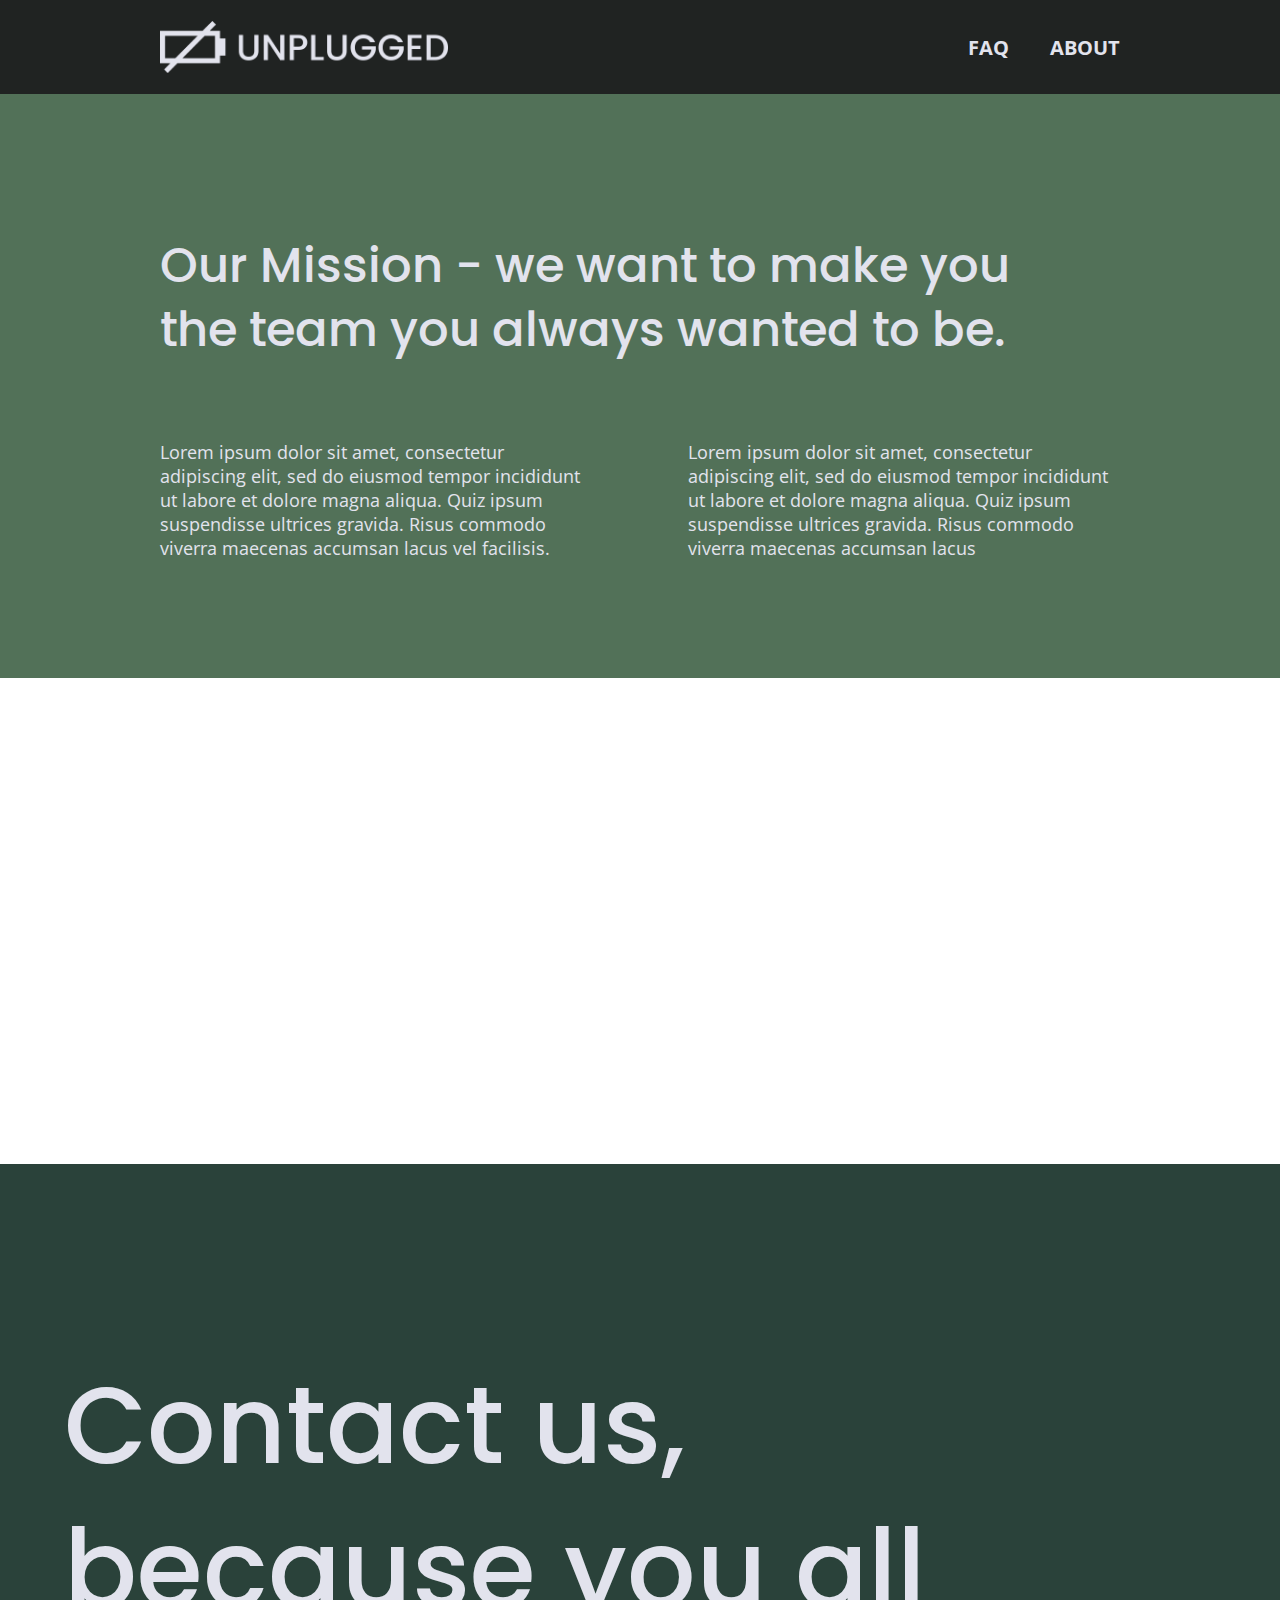
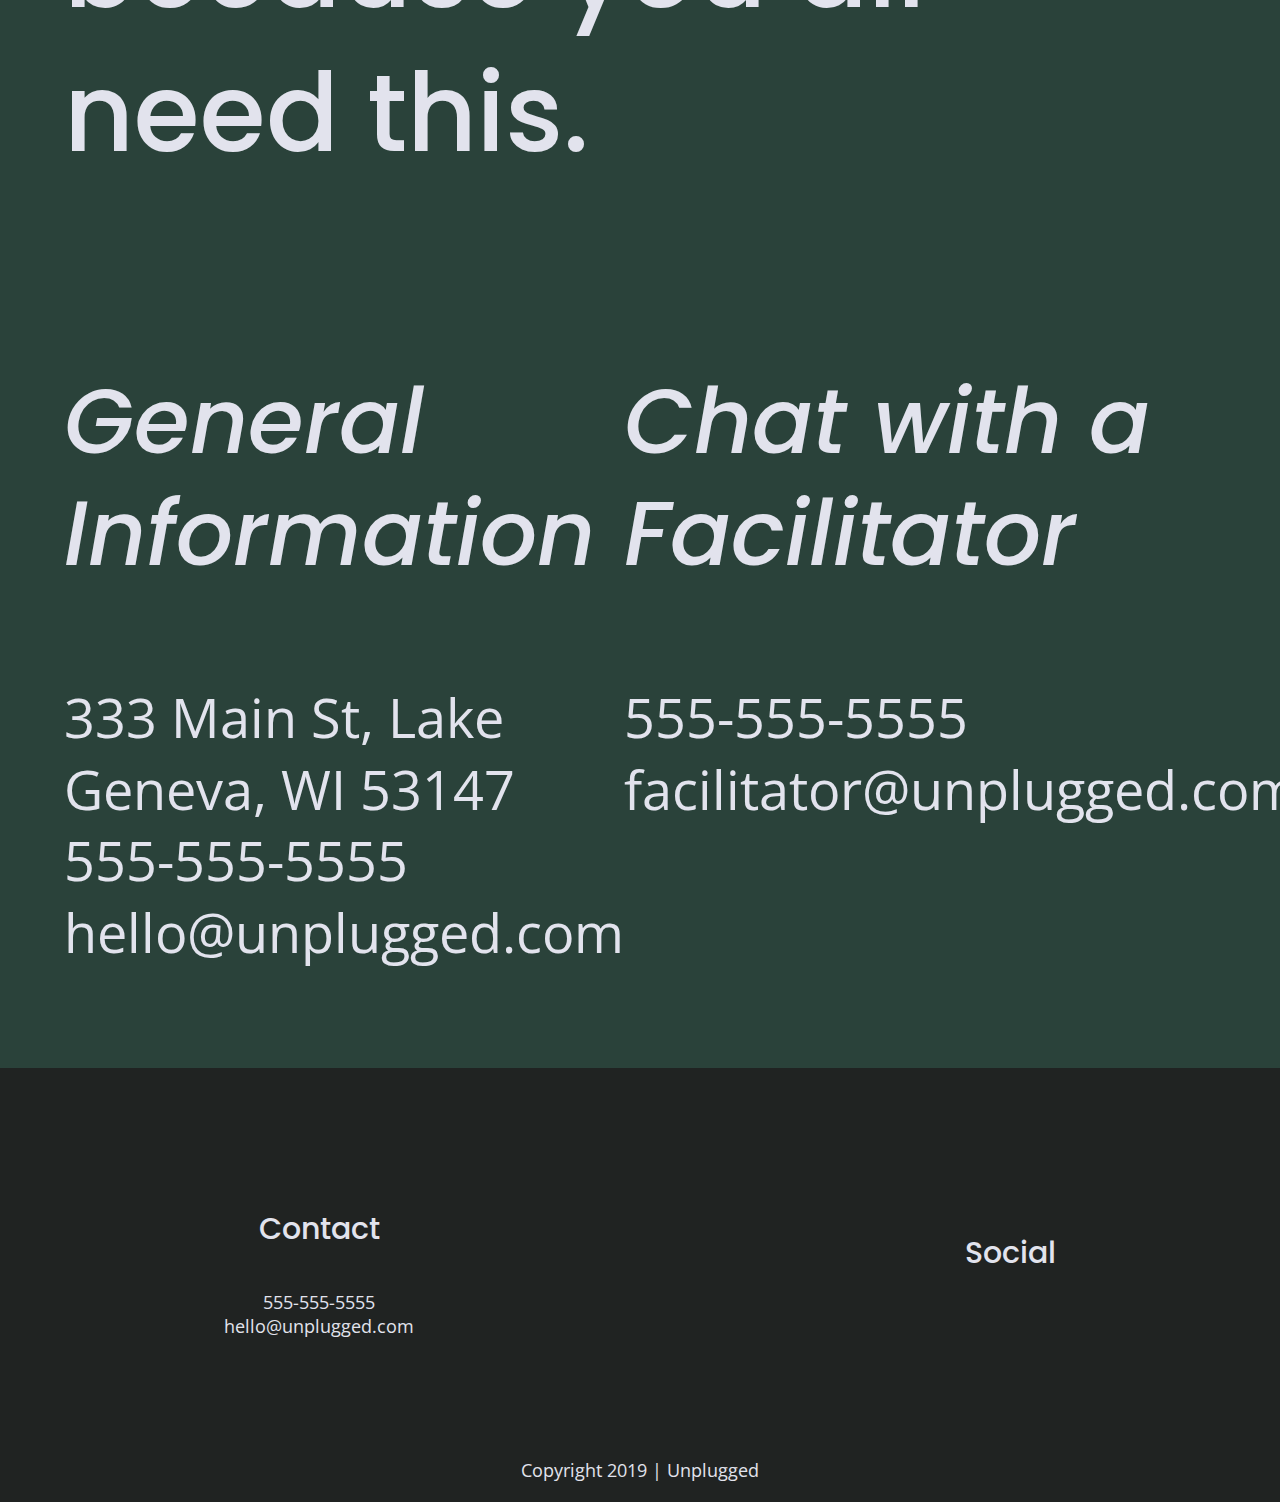
==== commit ea16a26f: "added feature icons using font awesome" ====
--- a/about/index.html
+++ b/about/index.html
@@ -23,6 +23,9 @@
 
 <!-- Google Fonts -->  
   <link href="https://fonts.googleapis.com/css?family=Open+Sans:400,700|Poppins:500,700" rel="stylesheet">
+
+<!-- FontAwesome CDN version 5.5 -->
+  <link rel="stylesheet" href="https://use.fontawesome.com/releases/v5.5.0/css/all.css" integrity="sha384-B4dIYHKNBt8Bc12p+WXckhzcICo0wtJAoU8YZTY5qE0Id1GSseTk6S+L3BlXeVIU" crossorigin="anonymous">
 </head>
 
 <body>
--- a/css/main.css
+++ b/css/main.css
@@ -305,6 +305,10 @@
     background-size: cover;
    }
 
+   .features i {
+    font-size: 3.75em;
+    margin-bottom: 40px;
+   }
 
    .features h2 {
     margin-bottom: 60px;
@@ -357,10 +361,6 @@
     align-items: center;
     flex-flow: row wrap; 
     background: #527158;
-  }
-
-  .map {
-    margin: 0;
   }
 
   .map figure {
@@ -371,7 +371,7 @@
     position: relative;
 }
  
-.map iframe {
+  .map iframe {
     width: 100%;
     height: 100%;
     position: absolute; 
@@ -523,6 +523,16 @@
     margin: 100px 0;
   }
 
+  h2 {
+    font-size: 2.25em;
+    line-height: 1.333em;
+  }
+
+  h3 {
+    font-size: 1.5em;
+    line-height: 1.25em;
+  }
+
   /* Header */
   header {
     justify-content: space-around;
@@ -557,7 +567,7 @@
 
   .hero-area h1 {
     font-size: 3em;
-    line-height: 1;
+    line-height: 1em;
     margin: 0;
   }
 
@@ -577,12 +587,17 @@
   }
 
   /* Features */
+
+  .features h2 {
+    margin-bottom: 20px
+  }
+
   .features article {
     align-items: center;
     display: flex;
     justify-content: center;
     flex-flow: column wrap;
-    flex-basis: 45%;
+    flex-basis:50%;
   }
 
   .freatures .features-item-description {
@@ -596,8 +611,17 @@
     justify-content: flex-start;
   }
   
+  .review h2 {
+    width: 85%;
+  }
+
   .review article div {
     width: 50%;
+  }
+
+  .review h3 {
+    width: 75%;
+    margin: 0;
   }
 
   /* Footer */
@@ -611,12 +635,21 @@
     display: flex;
     justify-content: space-between;
     align-items: center;
+    flex-direction: row;
 
   }
 
   footer .contact {
     margin-bottom: 0;
-
+  }
+
+  footer h4 {
+    font-size: 1.5em;
+    margin-bottom: 40px;
+  }
+
+  footer p {
+    line-height: : 1.285em;
   }
 
   footer .copyright {
@@ -637,6 +670,14 @@
     .mission-content p {
       width: 45%
     }
+
+    .map figure {
+      width: 100%;
+      height: 0; 
+      padding-bottom: 45%; 
+      overflow: hidden;
+      position: relative;
+    }
  
     .contact-section .content-wrapper h2 {
       width: 83%
@@ -656,10 +697,6 @@
 /* ==========================================================================
    FAQ Page
    ========================================================================== */
-   
-   header {
-    padding: 15px 0;
-   }
 
     .faq .content-wrapper {
       justify-content: space-between;
@@ -708,7 +745,7 @@
 
   p {
       font-size: 1.125em;
-      line-height: 1.333;
+      line-height: 1.333em;
   }
 
 /* Hero Area */
@@ -743,7 +780,7 @@
 
   /* Reviews */
   .review article div {
-    width: 50%;
+    width: 45%;
   }
 
   .review h2 {
@@ -762,6 +799,10 @@
    .contact-section .content-wrapper {
        max-width: 95%;
        font-size: 3em;
+    }
+
+    .map figure {
+      padding-bottom: 38%; 
     }
 
     .contact-content h4 {
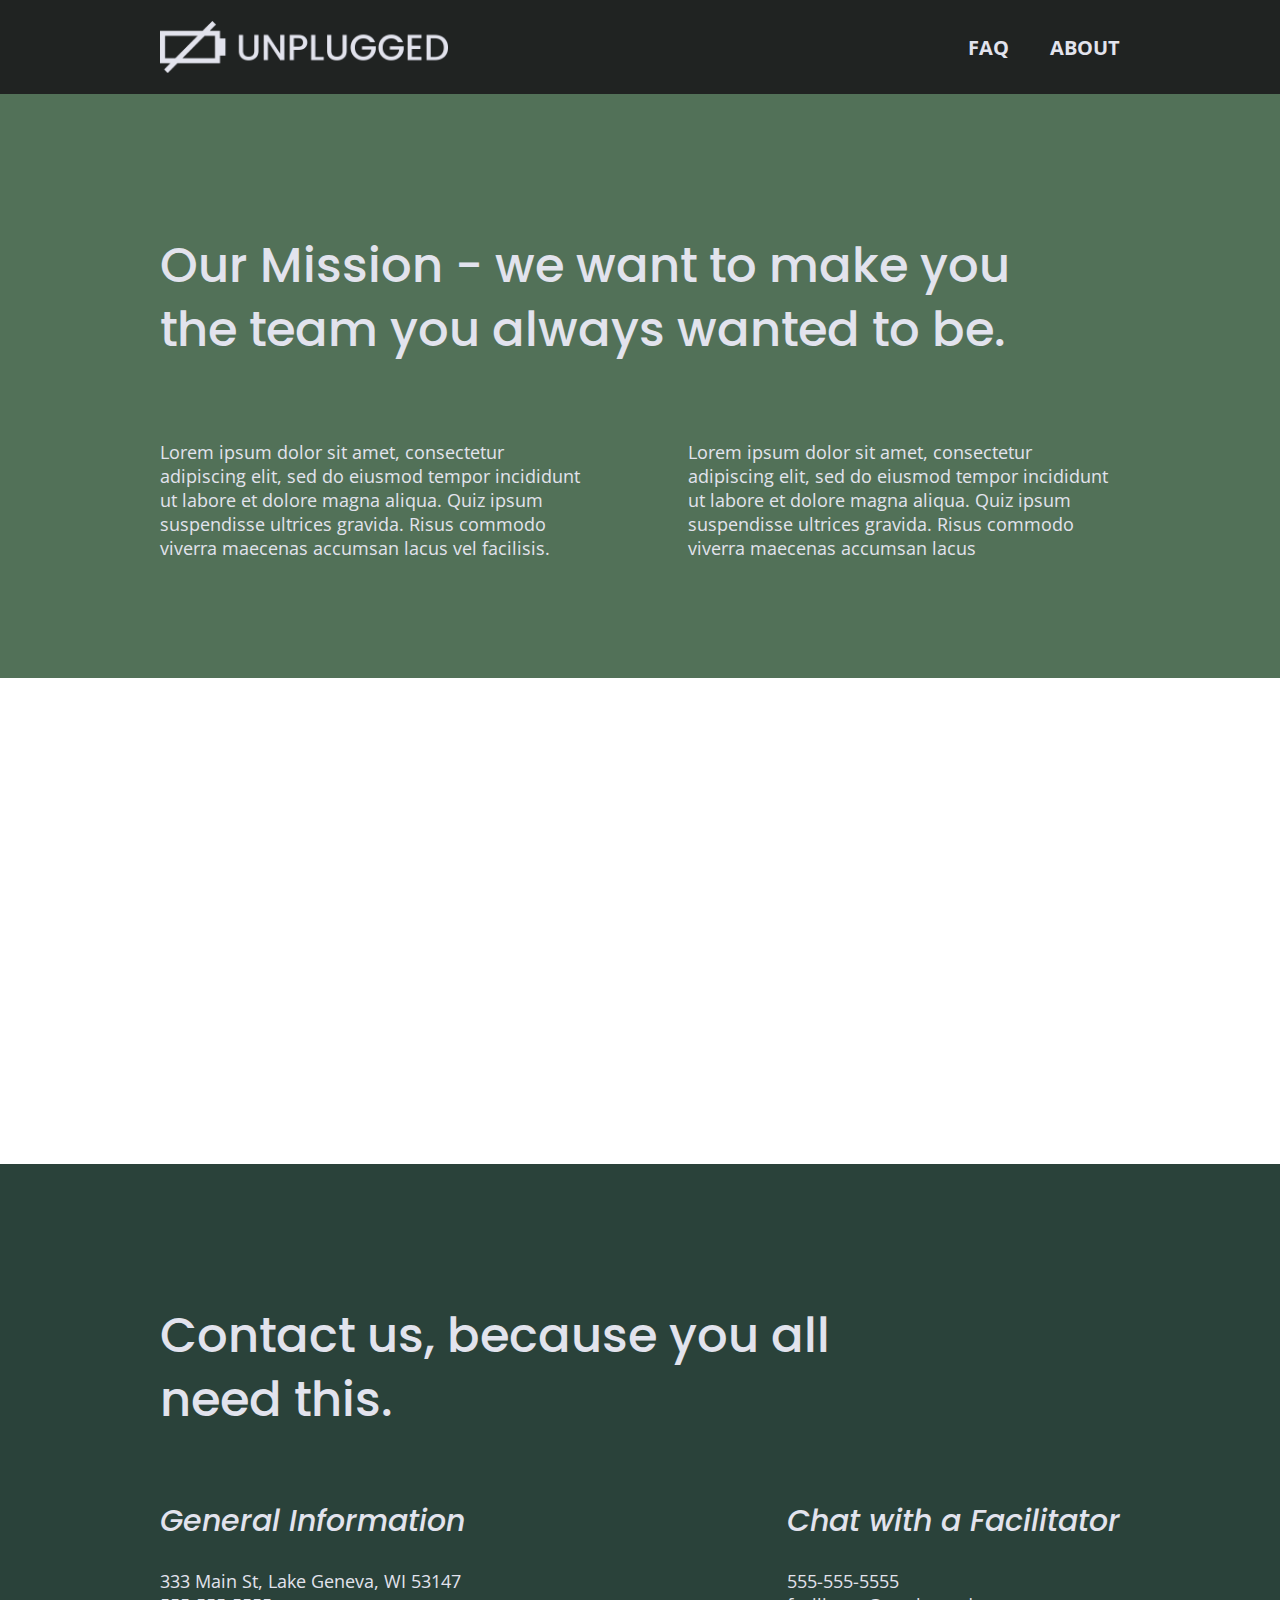
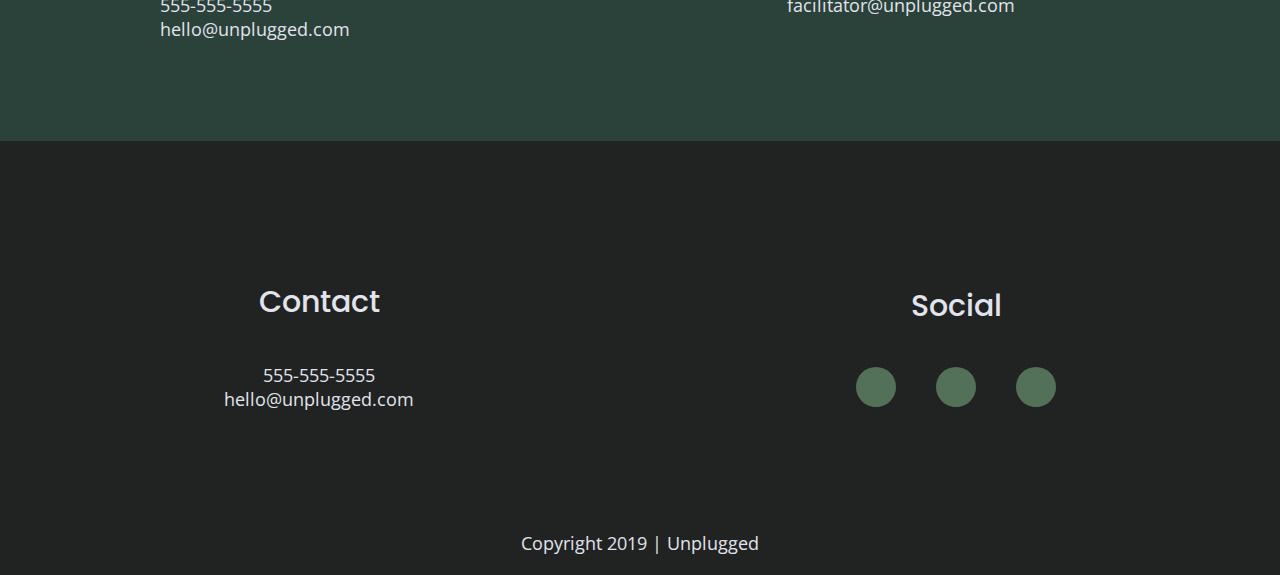
==== commit 10036f0b: "added social media icons to all index.html pages" ====
--- a/about/index.html
+++ b/about/index.html
@@ -97,9 +97,18 @@
         <div class="social">
           <h4>Social</h4>
             <div class="social-icons">
-              <p><a href="https://www.facebook.com/christina.c.lynn/" target="_blank"></a></p>
-              <p><a href="https://twitter.com/Skillcrush" target="_blank"></a></p>
-              <p><a href="https://www.instagram.com/smilynnod/" target="_blank"></a></p>
+              <p>
+                <a href="https://www.facebook.com/christina.c.lynn/" target="_blank"><i class="fab fa-facebook-f"></i>
+                </a>
+              </p>
+              <p>
+                <a href="https://twitter.com/Skillcrush" target="_blank"><i class="fab fa-twitter"></i>
+                </a>
+              </p>
+              <p>
+                <a href="https://www.instagram.com/smilynnod/" target="_blank"><i class="fab fa-instagram"></i>
+                </a>
+              </p>
               <!-- other social links here -->
             </div>
         </div>
--- a/css/main.css
+++ b/css/main.css
@@ -238,6 +238,14 @@
     display: flex;
     justify-content: center;
     align-items: center;
+    background-color: #527158;
+    border-radius: 50%;
+    width: 40px;
+    height: 40px;
+   }
+
+   footer .social-icons p i {
+    font-size: 1.3125em;
    }
 
    footer .copyright {
@@ -615,6 +623,7 @@
     width: 85%;
   }
 
+  .review article figure,
   .review article div {
     width: 50%;
   }
@@ -650,6 +659,11 @@
 
   footer p {
     line-height: : 1.285em;
+  }
+
+  footer .social-icons {
+    width: 12.5em;
+    justify-content: space-between;
   }
 
   footer .copyright {
@@ -672,11 +686,7 @@
     }
 
     .map figure {
-      width: 100%;
-      height: 0; 
       padding-bottom: 45%; 
-      overflow: hidden;
-      position: relative;
     }
  
     .contact-section .content-wrapper h2 {
@@ -796,7 +806,7 @@
    ========================================================================== */
  
    .mission h2 , 
-   .contact-section .content-wrapper {
+   .contact-section .content-wrapper h2 {
        max-width: 95%;
        font-size: 3em;
     }
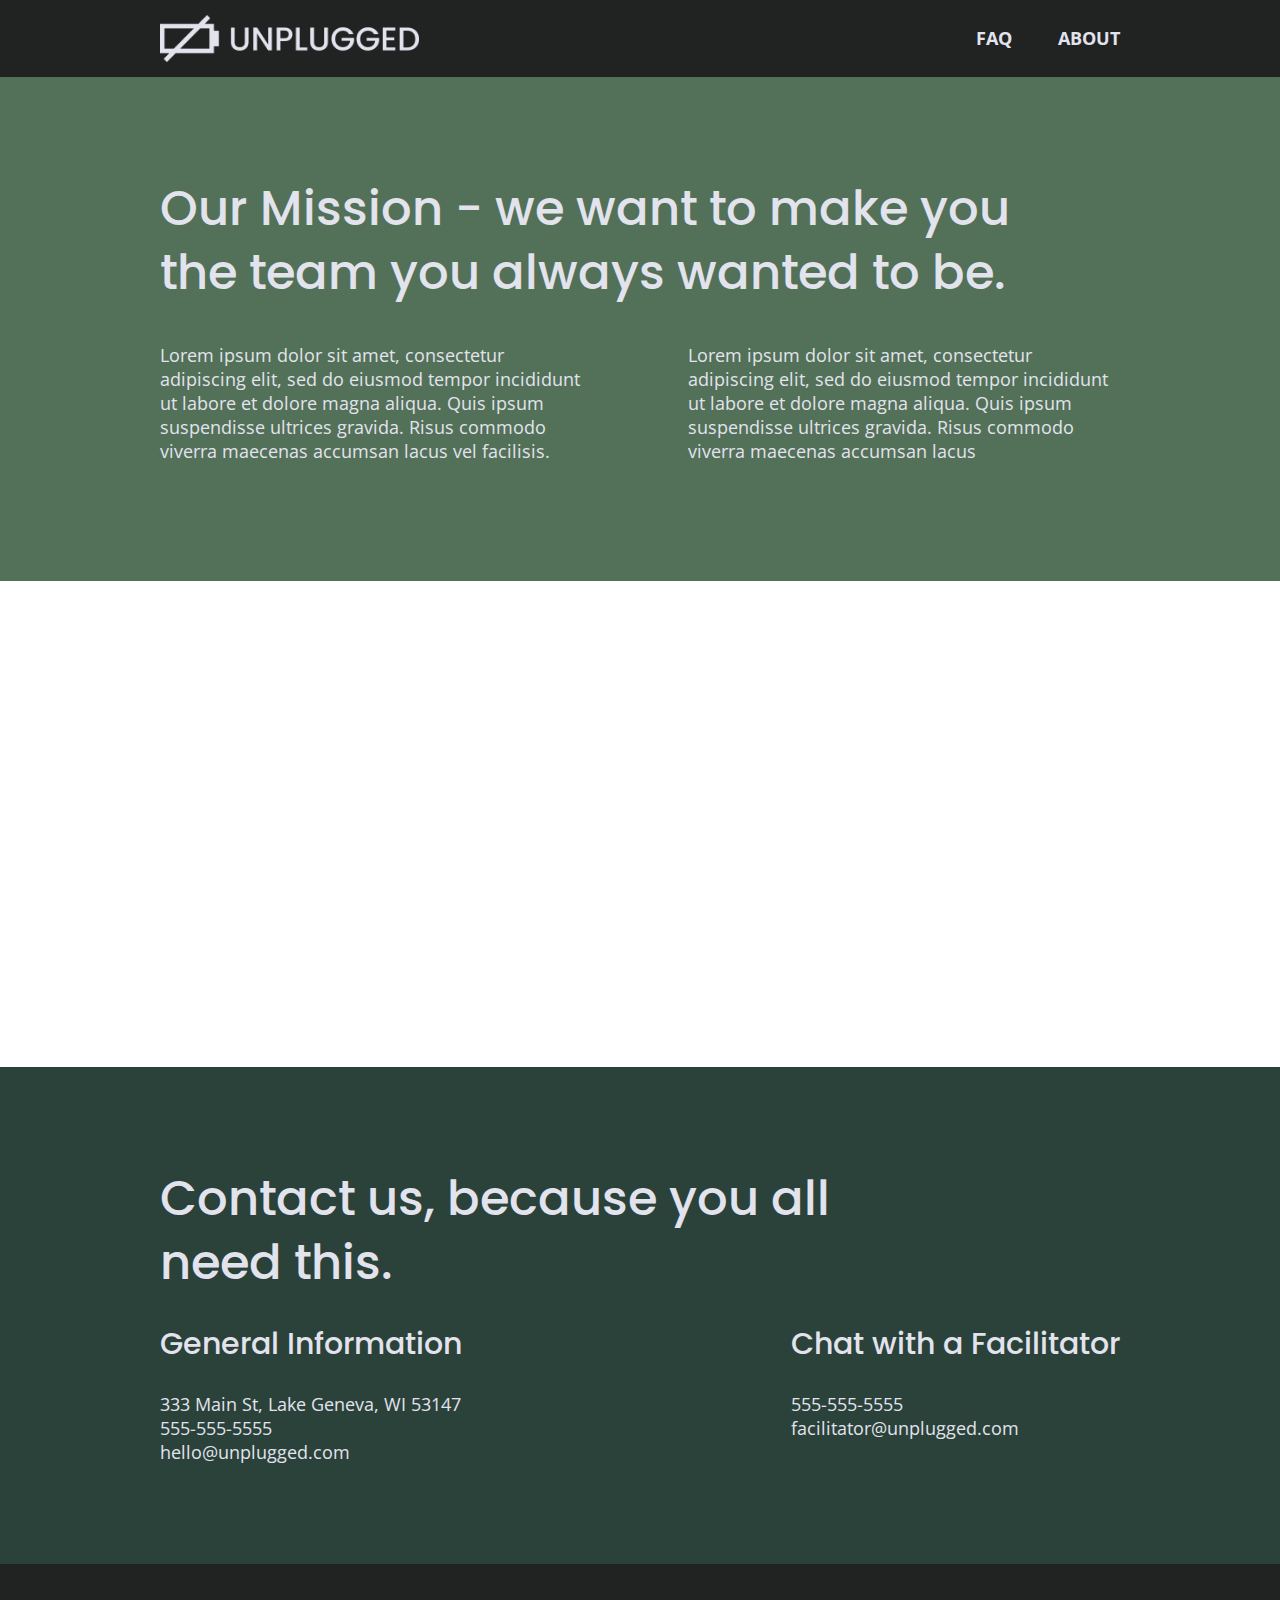
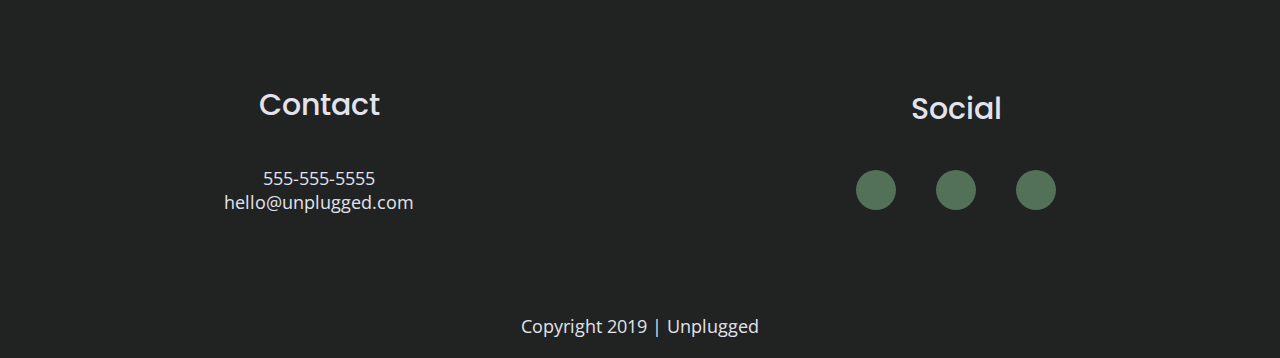
==== commit 3c5ee77d: "minor adjustments made when testing site with devtools" ====
--- a/about/index.html
+++ b/about/index.html
@@ -52,8 +52,8 @@
       <div class="content-wrapper">
         <h2>Our Mission - we want to make you the team you always wanted to be.</h2>
         <div class="mission-content">
-          <p>Lorem ipsum dolor sit amet, consectetur adipiscing elit, sed do eiusmod tempor incididunt ut labore et dolore magna aliqua. Quiz ipsum suspendisse ultrices gravida. Risus commodo viverra maecenas accumsan lacus vel facilisis.</p>
-          <p>Lorem ipsum dolor sit amet, consectetur adipiscing elit, sed do eiusmod tempor incididunt ut labore et dolore magna aliqua. Quiz ipsum suspendisse ultrices gravida. Risus commodo viverra maecenas accumsan lacus</p>
+          <p>Lorem ipsum dolor sit amet, consectetur adipiscing elit, sed do eiusmod tempor incididunt ut labore et dolore magna aliqua. Quis ipsum suspendisse ultrices gravida. Risus commodo viverra maecenas accumsan lacus vel facilisis.</p>
+          <p>Lorem ipsum dolor sit amet, consectetur adipiscing elit, sed do eiusmod tempor incididunt ut labore et dolore magna aliqua. Quis ipsum suspendisse ultrices gravida. Risus commodo viverra maecenas accumsan lacus</p>
         </div>
       </div>
     </section>
--- a/css/main.css
+++ b/css/main.css
@@ -103,6 +103,8 @@
 ul, 
 ol {
   list-style-type: none;
+  margin: 0;
+  padding: 0;
 }
  
 a {
@@ -121,6 +123,7 @@
   font-size: 1.125em,
   margin: 20px 0;
   font-weight: 500;
+  font-style: normal;
 }
  
 p {
@@ -185,12 +188,12 @@
     width: 100%;
     height: 1px;
     background: #3a3a3a;
-    margin: 10px 0 20px 0;
+    margin: 10px 0 15px 0;
    }
 
    header nav {
     display: flex;
-    justify-content: space-around;
+    justify-content: center;
     align-items: center;
     flex-flow: row wrap; 
     width: 60%;
@@ -201,7 +204,7 @@
 
    header nav ul {
     display: flex;
-    justify-content: space-between;
+    justify-content: space-around;
     width: 100%;
    }
 
@@ -221,7 +224,7 @@
 
    footer .content-wrapper {
     width: 55%;
-    margin: 50px 0;
+    margin: 45px 0;
    }
 
    footer .contact {
@@ -265,7 +268,12 @@
     background-size: cover;
    }
 
-
+   .hero-area h1 {
+    font-size: 2.25em;
+    font-family: 'Poppins', Helvetica, Arial, sans-serif;
+    font-weight: 500;
+    line-height: 1.2em;
+   }
 
    /* Aside */
 
@@ -290,7 +298,7 @@
   }
  
   input[type=button] {
-    xwidth: 100%;
+    width: 100%;
     padding: 20px 0;
     margin-top: 20px;
     background-color: #2a423a;
@@ -322,7 +330,7 @@
     margin-bottom: 60px;
    }
 
-   .features .features-items{
+   .features .features-items {
     display: flex;
     justify-content: center;
     align-items: center;
@@ -338,11 +346,12 @@
    .features p {
     margin: 0;
     text-align: center;
+    padding: 0 43px 0 43px;
    }
 
     /* Reviews */
 
-  .reviews{
+  .reviews {
     display: flex;
     justify-content: center;
     flex-flow: row wrap; 
@@ -369,6 +378,10 @@
     align-items: center;
     flex-flow: row wrap; 
     background: #527158;
+  }
+
+  .mission .content-wrapper h2 {
+    margin: 0;
   }
 
   .map figure {
@@ -395,6 +408,10 @@
     background: #2a423a;
   }
 
+  .contact-section .content-wrapper h2 {
+    margin: 0;
+  }
+
   .contact-content p {
     margin: 0;
   }
@@ -421,7 +438,8 @@
    }
 
    .faq h2 {
-    margin-bottom: 40px:;
+    margin-bottom: 40px;
+    line-height: 1em;
    }
 
    .faq-content {
@@ -553,16 +571,20 @@
   }
 
   header figure {
-    width: 30%;
+    width: 40%;
    }
 
   header nav {
-    width: 30%;
+    width: 23%;
   }
 
   header nav ul {
     justify-content: space-between;
   }
+
+  header nav ul li {
+    font-size: 1em;
+   }
 
   .header-divider {
     display: none;
@@ -605,30 +627,38 @@
     display: flex;
     justify-content: center;
     flex-flow: column wrap;
-    flex-basis:50%;
+    flex-basis: 50%;
   }
 
   .freatures .features-item-description {
     width: 62%;
   }
 
+  .features i {
+    margin-bottom: 30px;
+  }
+
+  .features p {
+    padding: 0 60px 0 60px
+  }
+
 
   /* Reviews */
   .reviews article {
     display: flex;
-    justify-content: flex-start;
+    justify-content: space-between;
   }
   
-  .review h2 {
+  .reviews h2 {
     width: 85%;
   }
 
-  .review article figure,
-  .review article div {
-    width: 50%;
-  }
-
-  .review h3 {
+  .reviews article figure,
+  .reviews article div {
+    width: 49%;
+  }
+
+  .reviews h3 {
     width: 75%;
     margin: 0;
   }
@@ -636,20 +666,19 @@
   /* Footer */
   footer .content-wrapper {
     width: 65%;
-    margin: 100px 0px ;
-
-  }
-
-  .footer-content {
+    margin: 80px 0px ;
+  }
+
+  footer .footer-content {
     display: flex;
     justify-content: space-between;
     align-items: center;
     flex-direction: row;
-
   }
 
   footer .contact {
     margin-bottom: 0;
+    margin-top: 0;
   }
 
   footer h4 {
@@ -680,7 +709,7 @@
       align-items: center;
       padding-top: 20px;
     }
- 
+
     .mission-content p {
       width: 45%
     }
@@ -690,7 +719,7 @@
     }
  
     .contact-section .content-wrapper h2 {
-      width: 83%
+      width: 80%;
     }
  
     .contact-content {
@@ -725,7 +754,6 @@
       font-size: .875em;
       line-height: 1.125em;
     }
-
 }
 
 @media screen and (min-width: 1200px) {
@@ -740,8 +768,13 @@
     padding: 15px 0;
   }
 
+  header figure {
+    width: 27%;
+   }
+
+
   header nav {
-    width: 20%;
+    width: 15%;
   }
 
   h2 {
@@ -787,13 +820,17 @@
     flex-basis: 33%;
   }
 
+  .features p {
+    padding: 0 60px 0 60px
+  }
+
 
   /* Reviews */
-  .review article div {
-    width: 45%;
-  }
-
-  .review h2 {
+  .reviews article div {
+    width: 42%;
+  }
+
+  .reviews h2 {
     padding-bottom: 50px;
   }
 
@@ -801,14 +838,19 @@
     font-size: 1.875em;
   }
 
+  footer .social-icons p i {
+    font-size: 1em;
+   }
+
 /* ==========================================================================
    About Page
    ========================================================================== */
  
    .mission h2 , 
    .contact-section .content-wrapper h2 {
-       max-width: 95%;
+       max-width: 90%;
        font-size: 3em;
+       margin: 0;
     }
 
     .map figure {
@@ -818,6 +860,7 @@
     .contact-content h4 {
       font-size: 1.875em;
     }
+
 
 
 /* ==========================================================================
